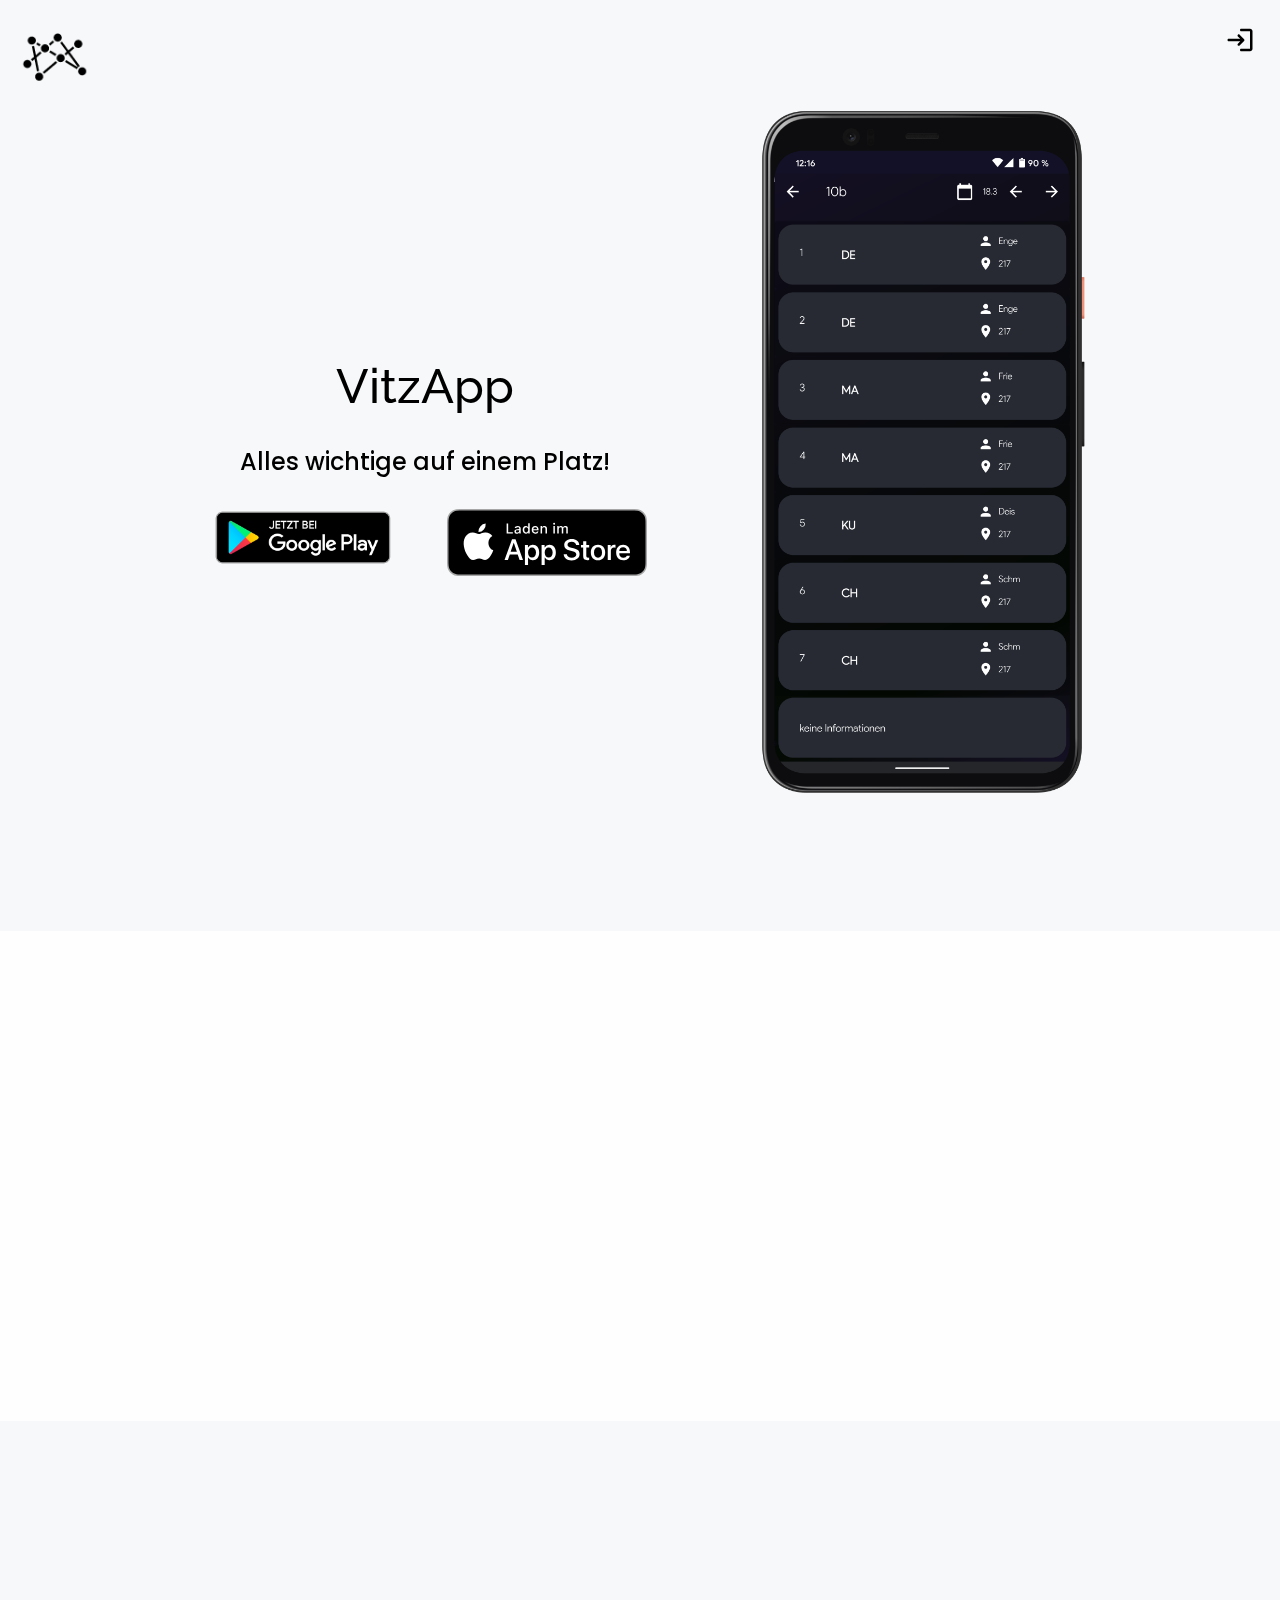
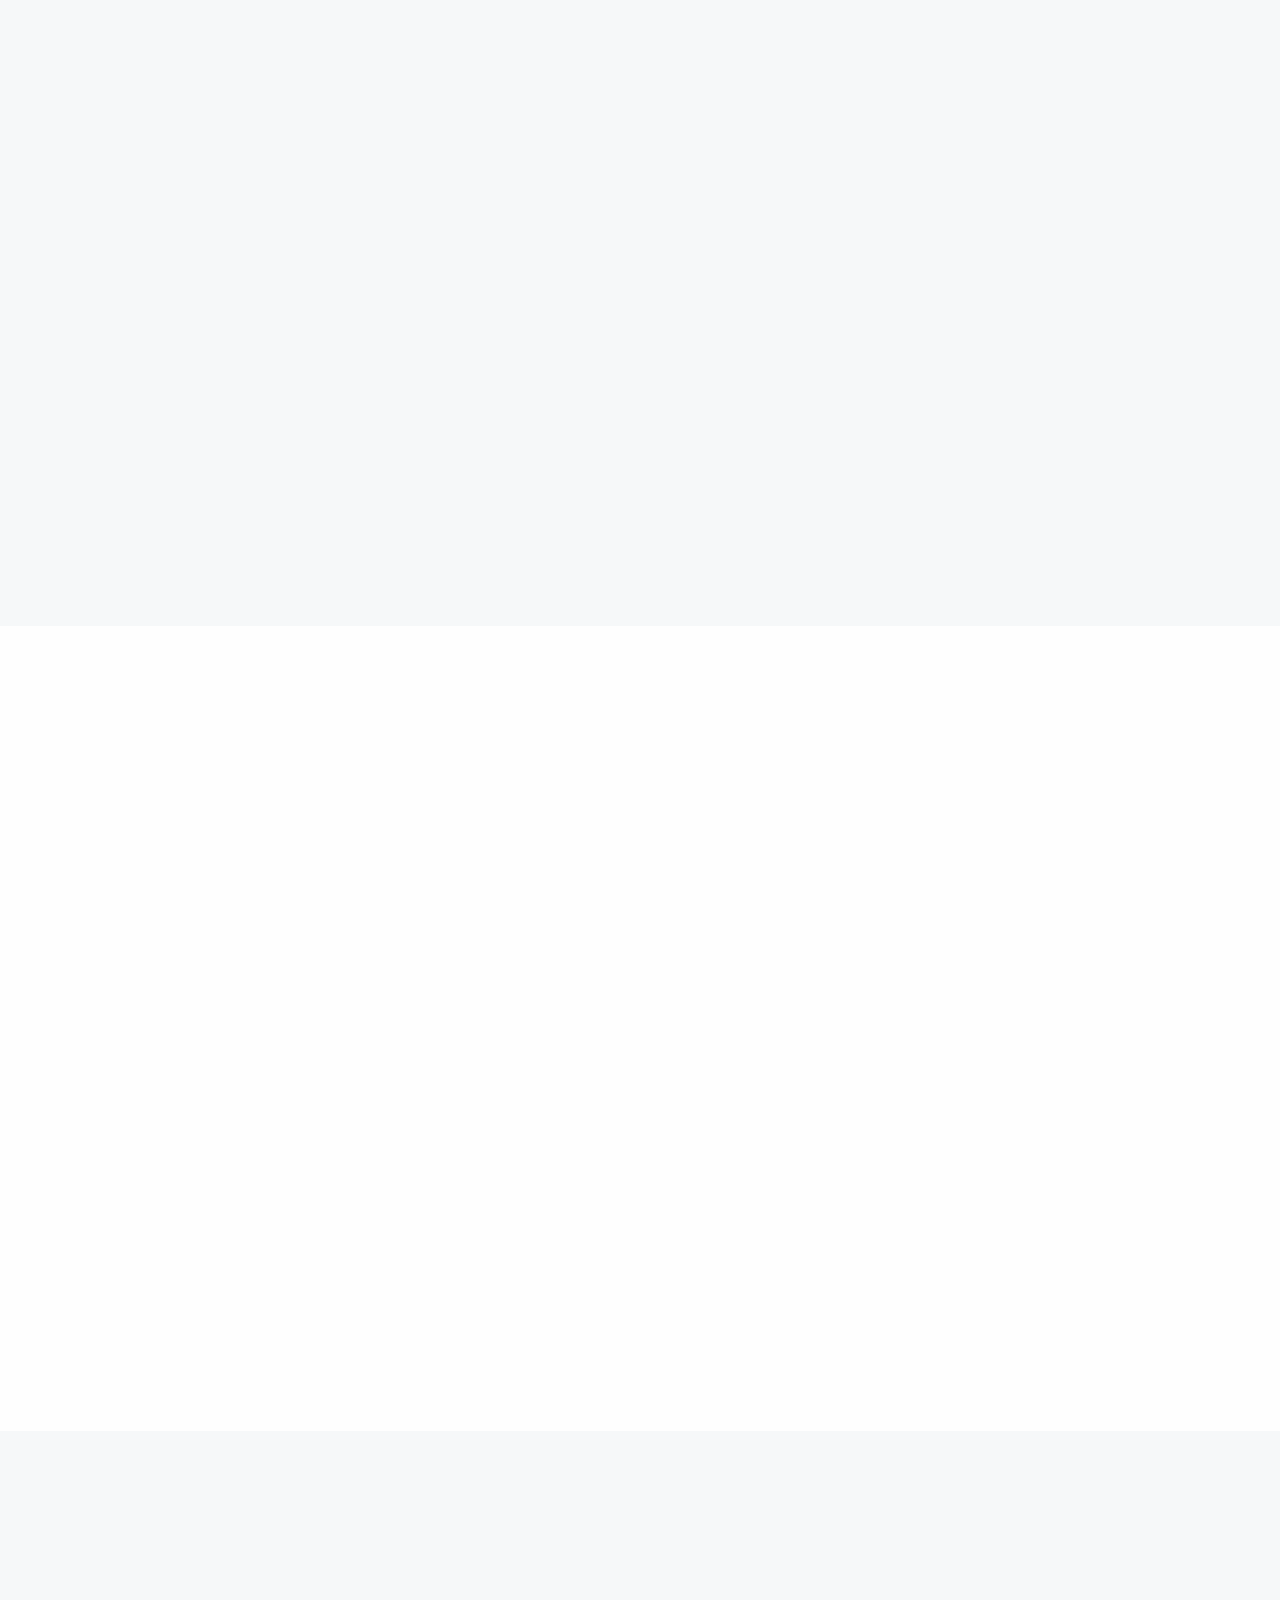
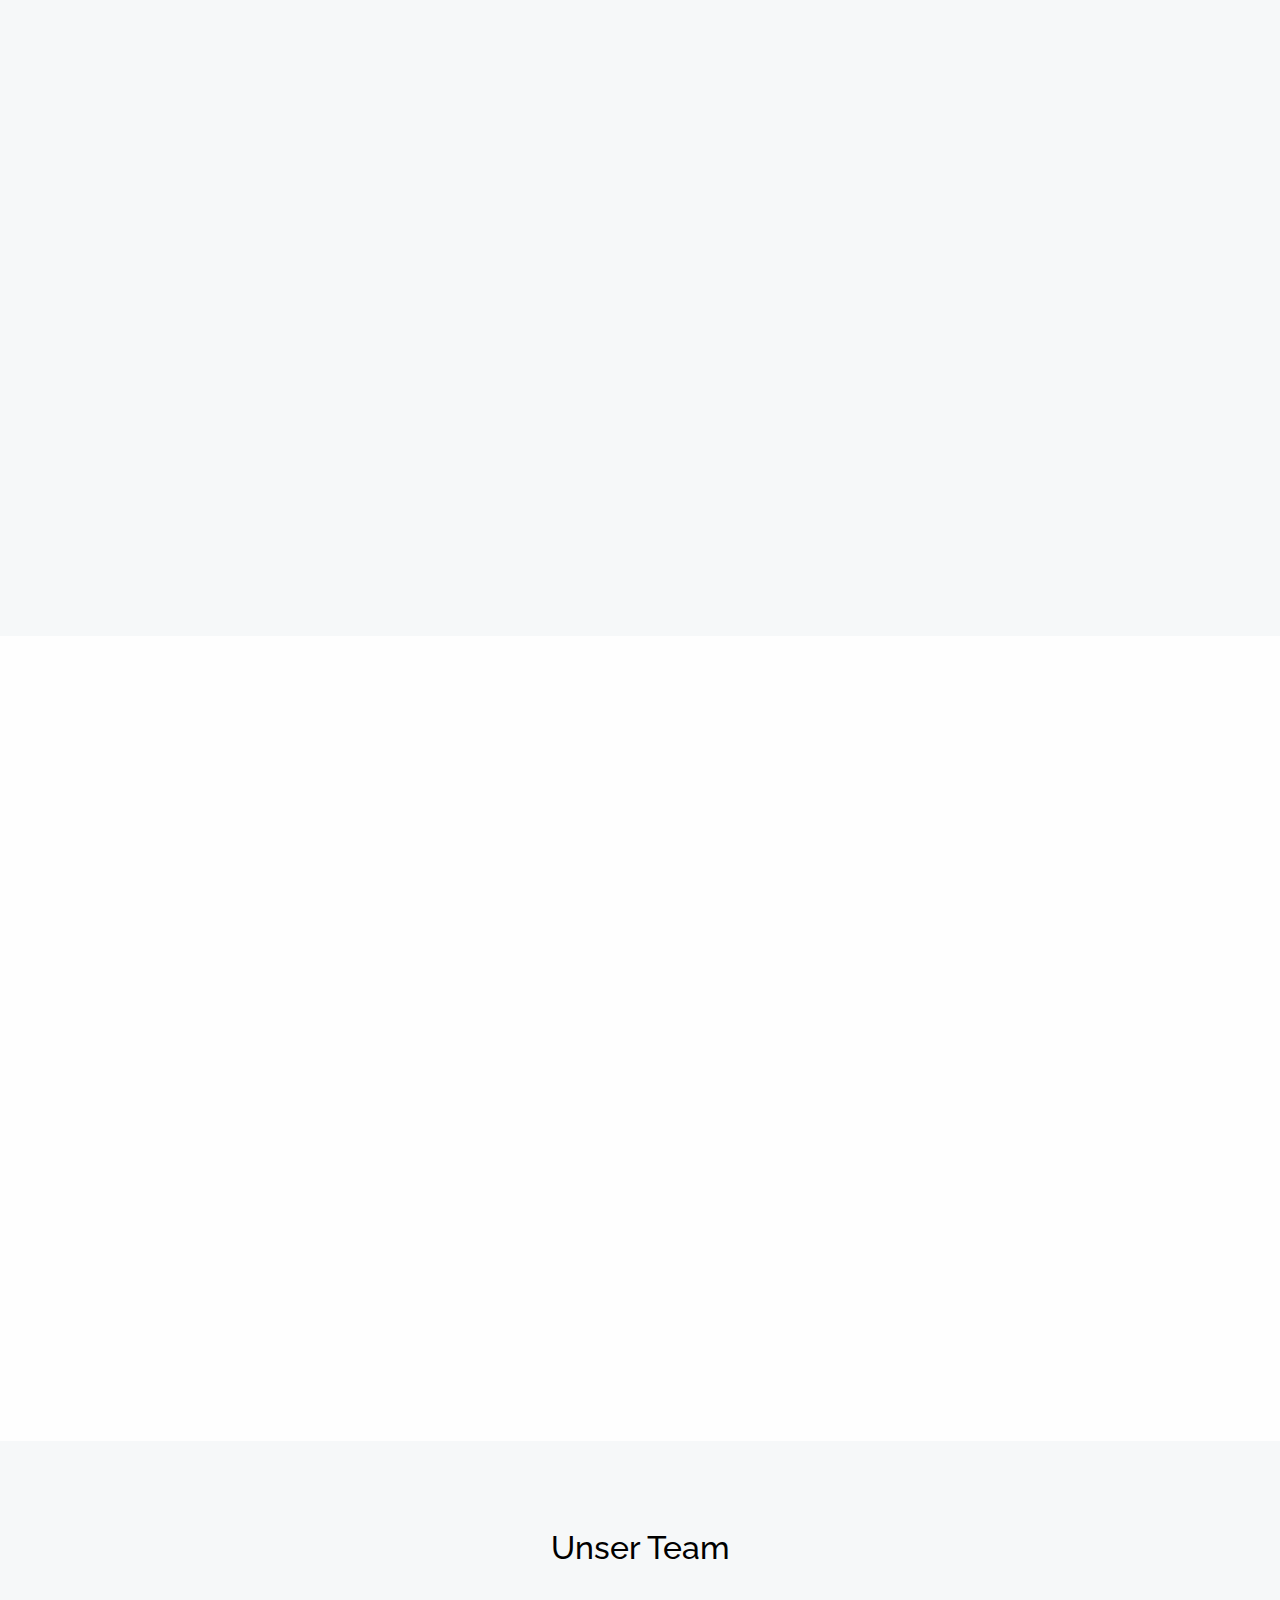
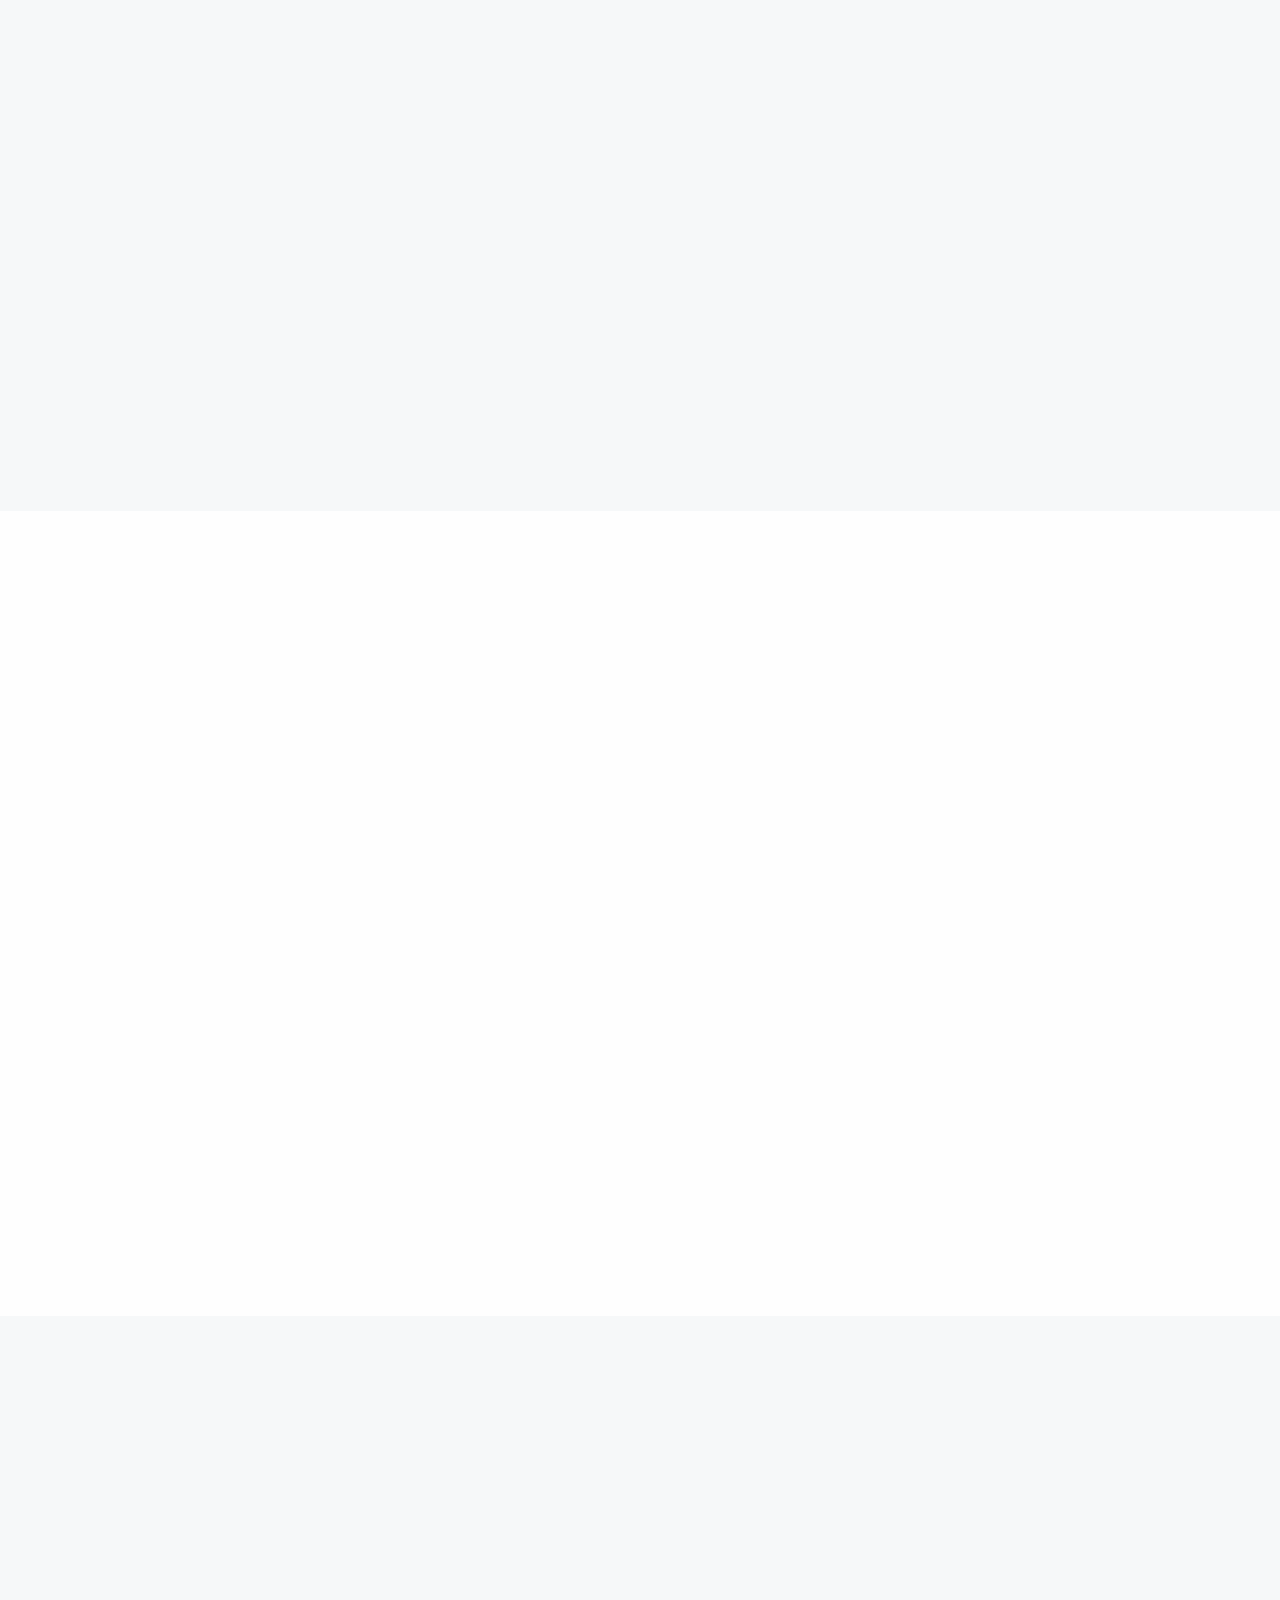
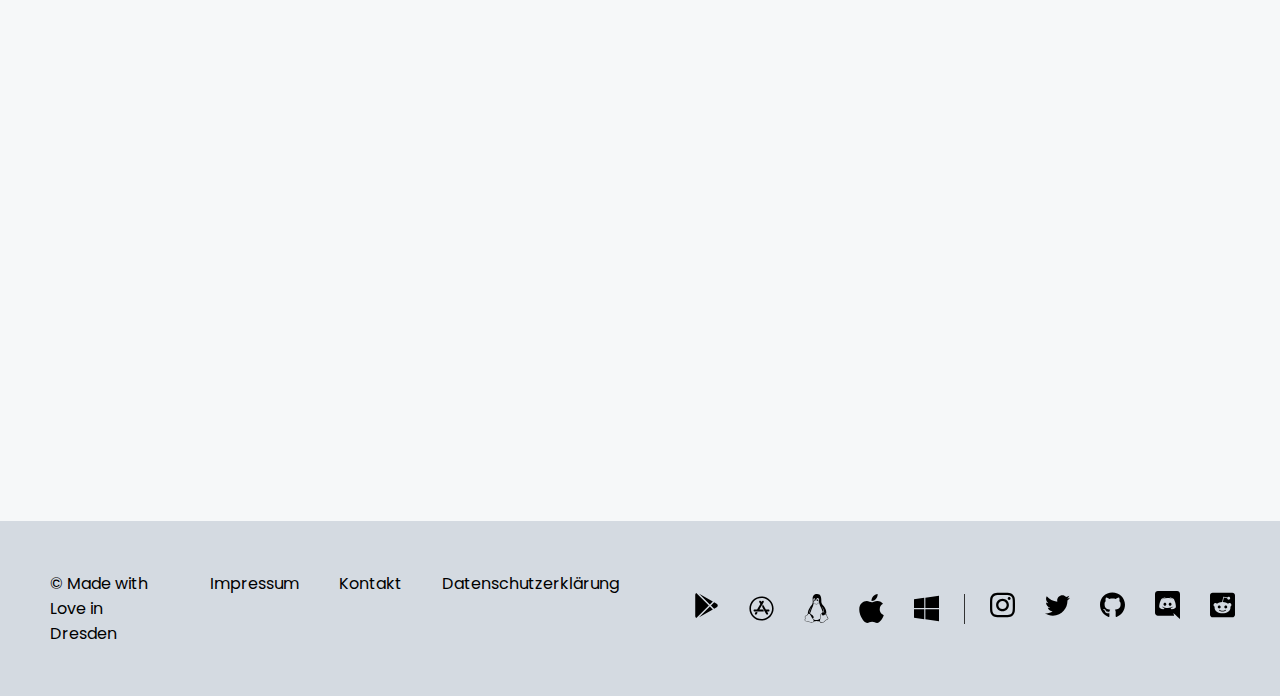
==== index.html @ cd5c98e8 "new image for bruno" ====
<!DOCTYPE html>
<html lang="de">

<head>
    <meta charset="UTF-8">
    <meta http-equiv="X-UA-Compatible" content="IE=edge">
    <meta name="viewport" content="width=device-width, initial-scale=1.0">
    <title>VitzApp</title>
    <link rel="shortcut icon" href="assets/img/logo.png" type="image/x-icon">
    <link rel="stylesheet" href="./style.css">
    <link rel="stylesheet" href="./mobile-style.css">
    <script src="https://unpkg.com/aos@2.3.1/dist/aos.js"></script>
    <link href="https://unpkg.com/aos@2.3.1/dist/aos.css" rel="stylesheet">
</head>

<body>
    <div id="title-page" class="page">
        <div id="top-bar">
            <img src="assets/img/logo.png" alt="logo" class='logo'>
        </div>
        <img src="assets/icons/login.svg" alt="login" id="login">
        <div class="left" data-aos="zoom-in-right">
            <h1>VitzApp</h1>
            <h2>Alles wichtige auf einem Platz!</h2>
            <a href="https://play.google.com/store/apps/details?id=de.vitzapp.flutter">
                <img src="assets/img/google-play-badge.png" alt="google play link" class='google-play-badge'>
                <img src="assets/img/appstore-badge.svg" alt="appstore link" class='google-play-badge'>
            </a>
        </div>
        <div class="right" data-aos="zoom-in-left">
            <img src="assets/screenshots/vplan-phone.png" alt="screenshot">
        </div>
    </div>
    <div class="page small-page">
        <div class="info-item" data-aos="zoom-in-right">
            <img src="assets/icons/desktop.svg" alt="design icon">
            <h1>Verbessertes Design</h1>
            <p>Ein übersichtliches Design mit einem Darkmode</p>
        </div>
        <div class="info-item" data-aos="zoom-in-up">
            <img src="assets/icons/layers.svg" alt="alles in einem icon">
            <h1>Alles in Einem</h1>
            <p>Alle Funktionen, die du für deinen Schultag brauchst auf einem Platz.</p>
        </div>
        <div class="info-item" data-aos="zoom-in-left">
            <img src="assets/icons/check.svg" alt="einfach zu nutzen icon">
            <h1>Einfach zu nutzen</h1>
            <p>Durch das einfache Design ist die App schnell zu verstehen.</p>
        </div>
    </div>
    <div class="page">
        <div class="left" data-aos="zoom-in-right">
            <img src="assets/screenshots/marks-phone.png" alt="mark screenshot">
        </div>
        <div class="right" data-aos="zoom-in-left">
            <h1>Organisiere deine Noten</h1>
            <p class="description">Behalte einen <strong>perfekten</strong> überblick über deine Bewertungen in der
                Schule!</p>
        </div>
    </div>
    <div class="page">
        <div class="left" data-aos="zoom-in-right">
            <h1>Plane deinen Tag</h1>
            <p class="description">Halte deine Aufgaben <strong>strukturert</strong> und <strong>übersichtlich</strong>
                fest!</p>
            <p>more</p>
        </div>
        <div class="right" data-aos="zoom-in-left">
            <img src="assets/screenshots/todolist-phone.png" alt="todolist screenshot">
        </div>
    </div>
    <div class="page">
        <div class="left" data-aos="zoom-in-right">
            <img src="assets/screenshots/vplan-phone.png" alt="vertretungsplan screenshot">
        </div>
        <div class="right" data-aos="zoom-in-left">
            <h1>Stundenplan</h1>
            <p class="description">Erfahre <strong>pünktlich</strong>, auf welchen Unterricht du dich am nächsten Tag
                vorbereiten musst!
            </p>
        </div>
    </div>
    <div class="page">
        <div class="left" data-aos="zoom-in-right">
            <h1>Sei informiert</h1>
            <p class="description">Alle Neuigkeiter ner Schule gefinden sich auf der Startseite und sind
                <strong>jederzeit</strong> und <strong>einfach</strong> abrufbar!
            </p>
        </div>
        <div class="right" data-aos="zoom-in-left">
            <img src="assets/screenshots/news-phone.png" alt="neuigkeiten screenshot">
        </div>
    </div>
    <div class="page team">
        <div class="team-content">
            <h1>Unser Team</h1>
            <div data-aos="zoom-in-right" class='imgs'>
                <div class="member">
                    <img src="assets/img/lanny.jpg" data-aos="fade-down" data-aos-duration="500">
                    <h2>Lanny S. Thomas</h2>
                    <p>Gründer und Manager der VitzApp</p>
                </div>
                <div class="member">
                    <img src="assets/img/oskar.jpg" data-aos="fade-down" data-aos-duration="500">
                    <h2>Oskar Kellermann</h2>
                    <p>Hauptprogrammierer der App und GTA-Leiter</p>
                </div>
                <div class="member">
                    <img src="assets/img/tobbi.jpeg" data-aos="fade-down" data-aos-duration="500">
                    <h2>Tobias Höfer</h2>
                    <p>Entwickler der App</p>
                </div>
                <div class="member">
                    <img src="assets/img/bruno.png" data-aos="fade-down" data-aos-duration="500">
                    <h2>Bruno Lange</h2>
                    <p>Mental health support</p>
                </div>
            </div>
            <div id='join-team' data-aos="zoom-in-up">
                <a href="">
                    werde Teil des Teams!
                </a>
            </div>
        </div>
    </div>
    <div class="page">
        <div class="left" data-aos="zoom-in-right">
            <div class="extra">
                <div class="extra-title">
                    <img src="assets/icons/new.svg" alt="news icon" id="news">
                    <h1>TickIt</h1>
                    <a href="https://play.google.com/store/apps/details?id=de.vitzapp.tickit">
                        <img src="assets/icons/link.svg" alt="link" id="tickit-link">
                    </a>
                </div>
                <p class="description">Um dieine Aufgaben zu organisieren benötigst du die App <strong>TickIt!</strong>.
                    Sie
                    bietet weit aus mehr Funktionen als gewöhnliche Apps. Synchronisiere deine Aufgaben, erstelle ein
                    Backup
                    und teile deine Aufgaben mit deinen Freunden.</p>
                <a href="https://play.google.com/store/apps/details?id=de.vitzapp.tickit">
                    <img src="assets/img/google-play-badge.png" alt="google play link" class='google-play-badge'>
                    <img src="assets/img/appstore-badge.svg" alt="appstore link" class='google-play-badge'>
                </a>
            </div>
        </div>
        <div class="right" data-aos="zoom-in-left">
            <img src="assets/screenshots/tickit-phone.png" alt="tickit screenshot">
        </div>
    </div>
    <div class="page">
        <div class="left right">
            <div data-aos="zoom-in-bottom">
                <img src="assets/img/logo.png" alt="logo" class='logo'>
                <h1>Downloade dir jetzt die VitzApp!</h1>
            </div>
            <div data-aos="zoom-in-top">
                <a href="https://play.google.com/store/apps/details?id=de.vitzapp.flutter">
                    <img src="assets/img/google-play-badge.png" alt="google play link" class='google-play-badge'>
                    <img src="assets/img/appstore-badge.svg" alt="appstore link" class='google-play-badge'>
            </div>
            </a>
        </div>
    </div>
    <div id="footer">
        <div class="top">
            <p>© Made with Love in Dresden</p>
            <p>Impressum</p>
            <p>Kontakt</p>
            <p>Datenschutzerklärung</p>
        </div>
        <div style='margin: 20px;'></div>
        <div class="bottom">
            <div id="link-bar">
                <a href="https://play.google.com/store/apps/details?id=de.vitzapp.flutter"><img
                        src="assets/icons/playstore.svg" alt="playstore"></a>
                <a href=""></a><img src="assets/icons/appstore.svg" alt="appstore"></a>
                <a href=""></a><img src="assets/icons/linux.svg" alt="linux"></a>
                <a href=""></a><img src="assets/icons/apple.svg" alt="macOS"></a>
                <a href=""></a><img src="assets/icons/windows.svg" alt="windows"></a>
                <div class='line'></div>
                <a href="https://www.instagram.com/vitzapp/"><img src="assets/icons/instagram.svg" alt="instagram"></a>
                <a href="https://twitter.com/vitzapp02"><img src="assets/icons/twitter.svg" alt="twitter"></a>
                <a href="https://github.com/vitzapp"><img src="assets/icons/github.svg" alt="github"></a>
                <a href=""><img src="assets/icons/discord.svg" alt="discord"></a>
                <a href="https://www.reddit.com/r/vitzthum/new/"><img src="assets/icons/reddit.svg" alt="reddit"></a>
            </div>
        </div>
    </div>
    <script defer>
        AOS.init();
    </script>
</body>

</html>
---- style.css ----
@import url('https://fonts.googleapis.com/css2?family=Poppins&family=Raleway');
:root {
    --bg-color: #f6f8f9;
    --orange: #0C92E8;
    --card-color: #e9f0f4;
    --accent-color: #007bff;
    --accent-color-dark: #0067d4;
    --light-red: #f8eced;
    --inner-margin: 30px;
}

* {
    margin: 0;
    padding: 0;
}

body {
    color: #000;/*var(--textColor);
    background: linear-gradient(45deg, var(--bgColor1), var(--bgColor2), var(--bgColor2), var(--bgColor2), var(--bgColor1));*/
    font-family: 'Poppins', sans-serif;
    background-color: var(--bg-color);
}

h1 {
    font-family: 'Raleway', sans-serif;
}

h1, h2, h3, h4, h5, h6 {
    font-weight: 500;
}

img {
    width: 350px;
}

.page {
    height: 85vh;
    padding: 20px;
    display: flex;
    justify-content: center;
    align-items: center;
}

.page:nth-child(even) {
    background-color: #fefefe;/*var(--card-color);*/
}

#title-page {
    display: flex;
    justify-content: center;
    align-items: center;
    text-align: center;
    height: 99vh;
}

#title-page h1 {
    font-size: 3rem;
    margin: var(--inner-margin);
}

a {
    text-decoration: none;
    color: #000;
}

#top-bar {
    position: absolute;
    top: 0;
    left: 0;
    align-items: center;
}

.left, .right {
    margin: 0 40px 0 40px;
    text-align: center;
}

.description {
    margin-top: 10px;
    font-size: 18px;
    width: 600px;
}

.team {
    height: 70vh;
}

.team h1 {
    margin-bottom: 30px;
}

.team img {
    width: 150px;
    border-radius: 100%;
    margin: 20px;
    box-shadow: 3px 0px 3px 0px rgba(0, 0, 0, 0.2);
}

.team .team-content {
    text-align: center;
}

.team .team-content .member {
    width: 20%;
    margin: 20px;
}

.team .team-content .imgs{
    display: flex;
    justify-content: center;
    align-items: center;
}

#footer {
    background-color: #D4DAE1;
    padding: 30px;
    display: flex;
    justify-content: center;
    align-items: center;
}

#footer p {
    margin: 20px;
}

#login {
    position: absolute;
    top: 10px;
    right: 10px;
    width: 30px;
    margin: 15px;
}

.extra #news {
    width: 50px;
    margin-right: 30px;
}

.extra-title {
    display: flex;
    align-items: center;
    justify-content: center;
}

#tickit-link {
    width: 20px;
    margin-left: 30px;
}

.logo {
    width: 70px;
    margin: 20px;
}

#join-team {
    padding: 20px;
    margin: 20px auto;
    width: 250px;
    border-radius: 20px;
    background-color: var(--orange);
    cursor: pointer;
    transition: 0.3s;
}

#join-team a {
    color: #fff;
}

#join-team:hover {
    background-color: var(--accent-color-dark);
}

.line {
    margin: 10px;
    height: 30px;
    width: 1px;
    background-color: #333;
}

#link-bar {
    display: flex;
    justify-content: center;
    align-items: center;
}

#link-bar img {
    width: 25px;
    margin: 15px;
}

#footer .top {
    display: flex;
}

.small-page {
    height: 50vh;
    display: flex;
    justify-content: center;
    align-items: center;
    text-align: center;
}


.small-page .info-item img {
    width: 80px;
    margin: 20px;
}

.small-page .info-item {
    width: 27%;
    border: 1px #ccc solid;
    height: 35vh;
    margin: 20px;
    padding: 20px;
    transition: 0.3s;
}

.small-page .info-item:hover {
    border: 1px #aaa solid;
}

.small-page .info-item h1 {
    margin: 10px;
}

.google-play-badge {
    width: 200px;
    margin: 20px;
}
---- mobile-style.css ----
@media (max-width: 800px) {
    .page {
        height: unset;
        background-color: #fff;
        display: block;
    }
    
    #login {
        display: none;
    }
    
    #top-bar {
        width: 100%;
    }

    .logo {
        margin: 10px auto;
        text-align: center;
        display: flex;
        justify-content: center;
        width: 40px !important;
    }

    #title-page {
        display: block;
        justify-content: unset;
        align-items: center;
        text-align: center;
        height: 99vh;
    }

    .google-play-badge {
        margin: 0 auto;
        width: 120px !important;
    }

    .page img {
        width: 250px;
    }

    .small-page {
        height: 100vh;
        display: block;
    }
    .info-item {
        width: 90% !important;
        margin: 0 !important;
        margin-top: 10px !important;
        margin-bottom: 10px !important;
    }

    .description {
        width: 90%;
    }

    #footer {
        display: block;
    }
    #footer .top , #footer .bottom{
        display: block;
    }
    #link-bar {
        display: block;
        justify-content: unset;
    }
    .team .team-content .imgs {
        display: block;
    }
}
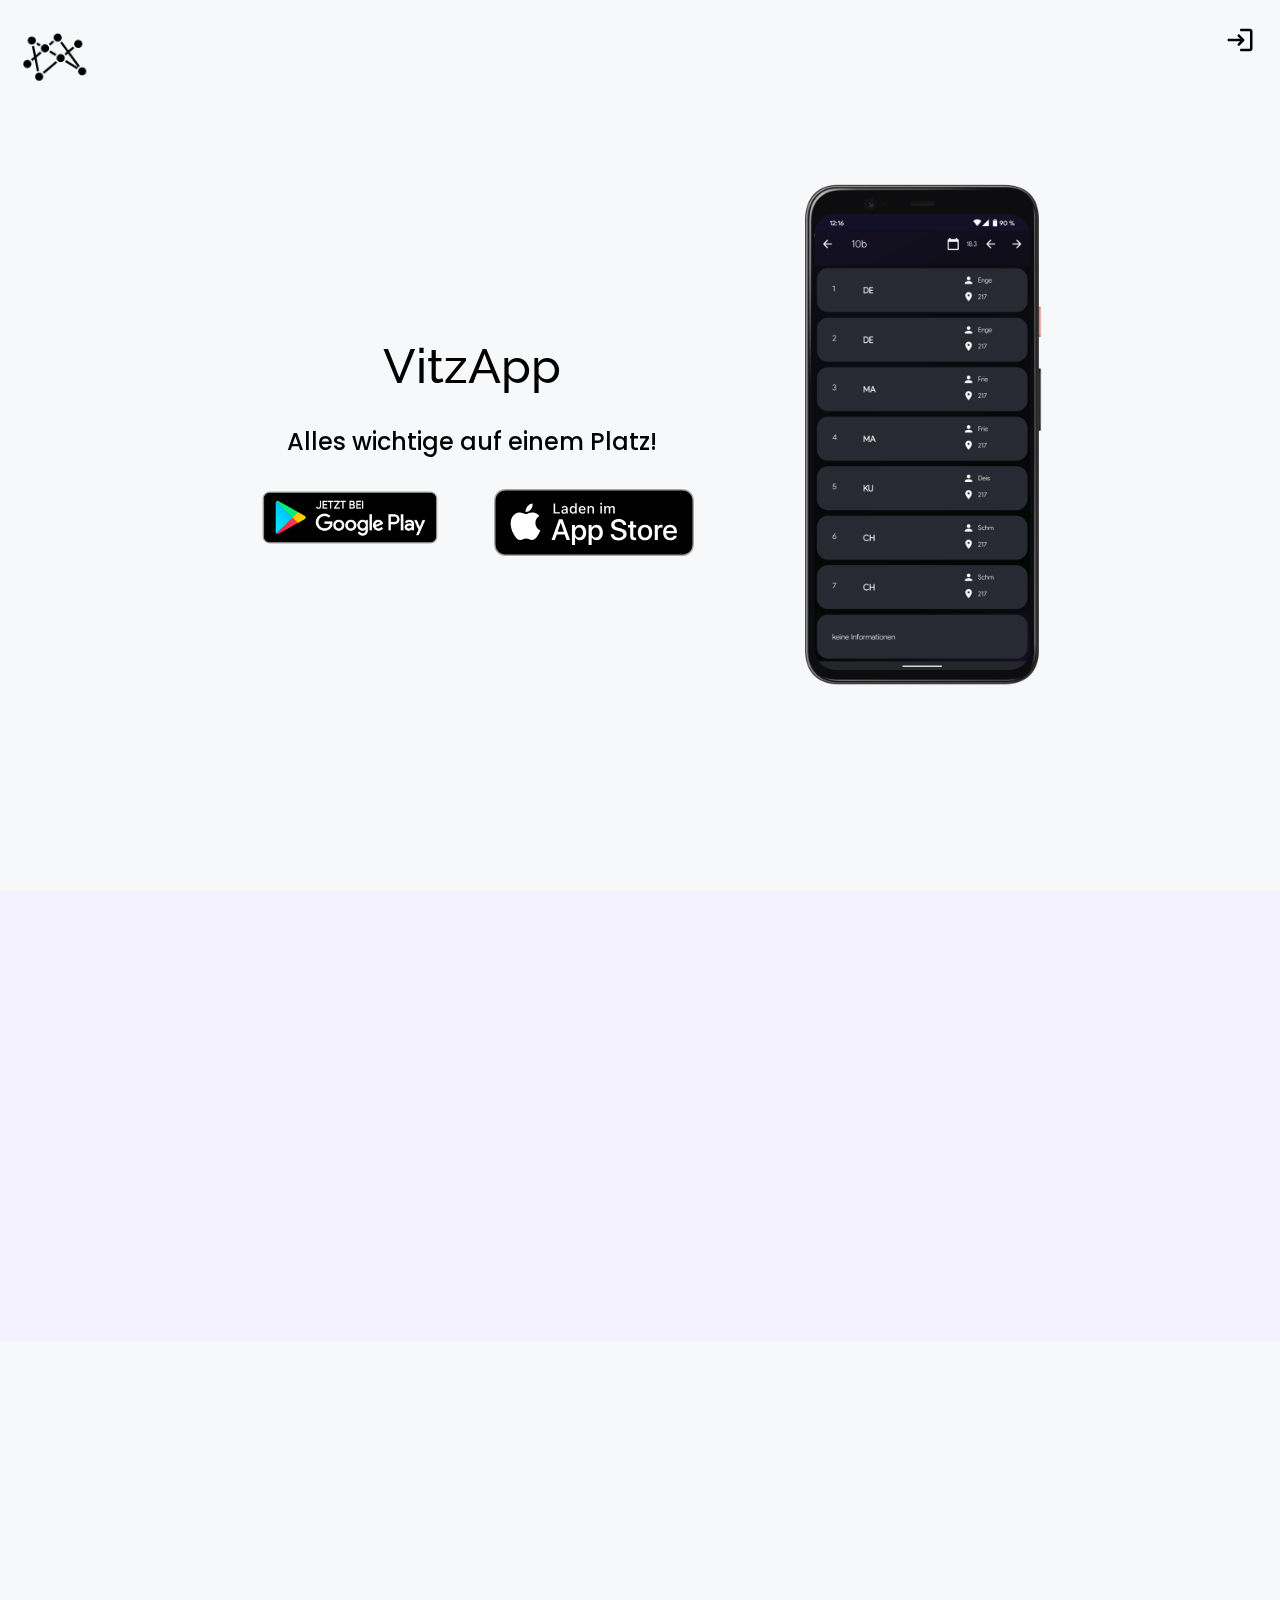
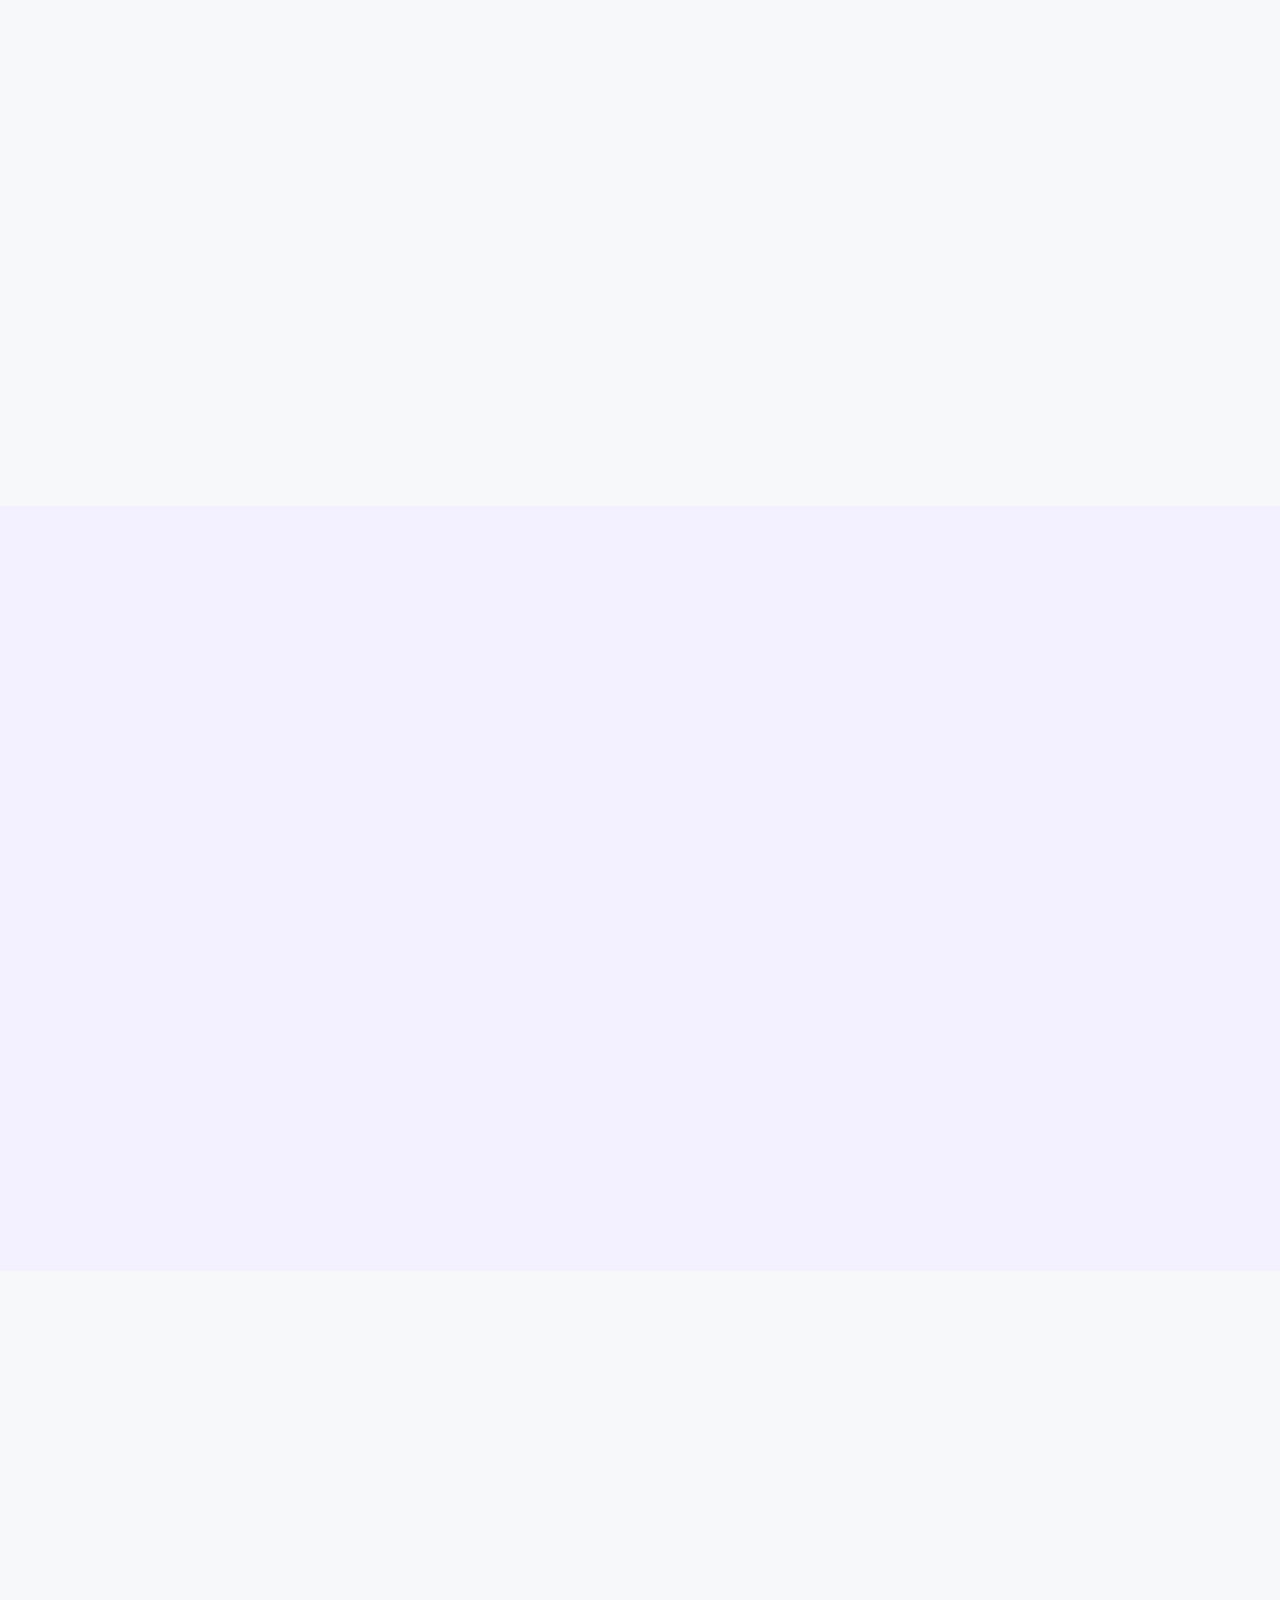
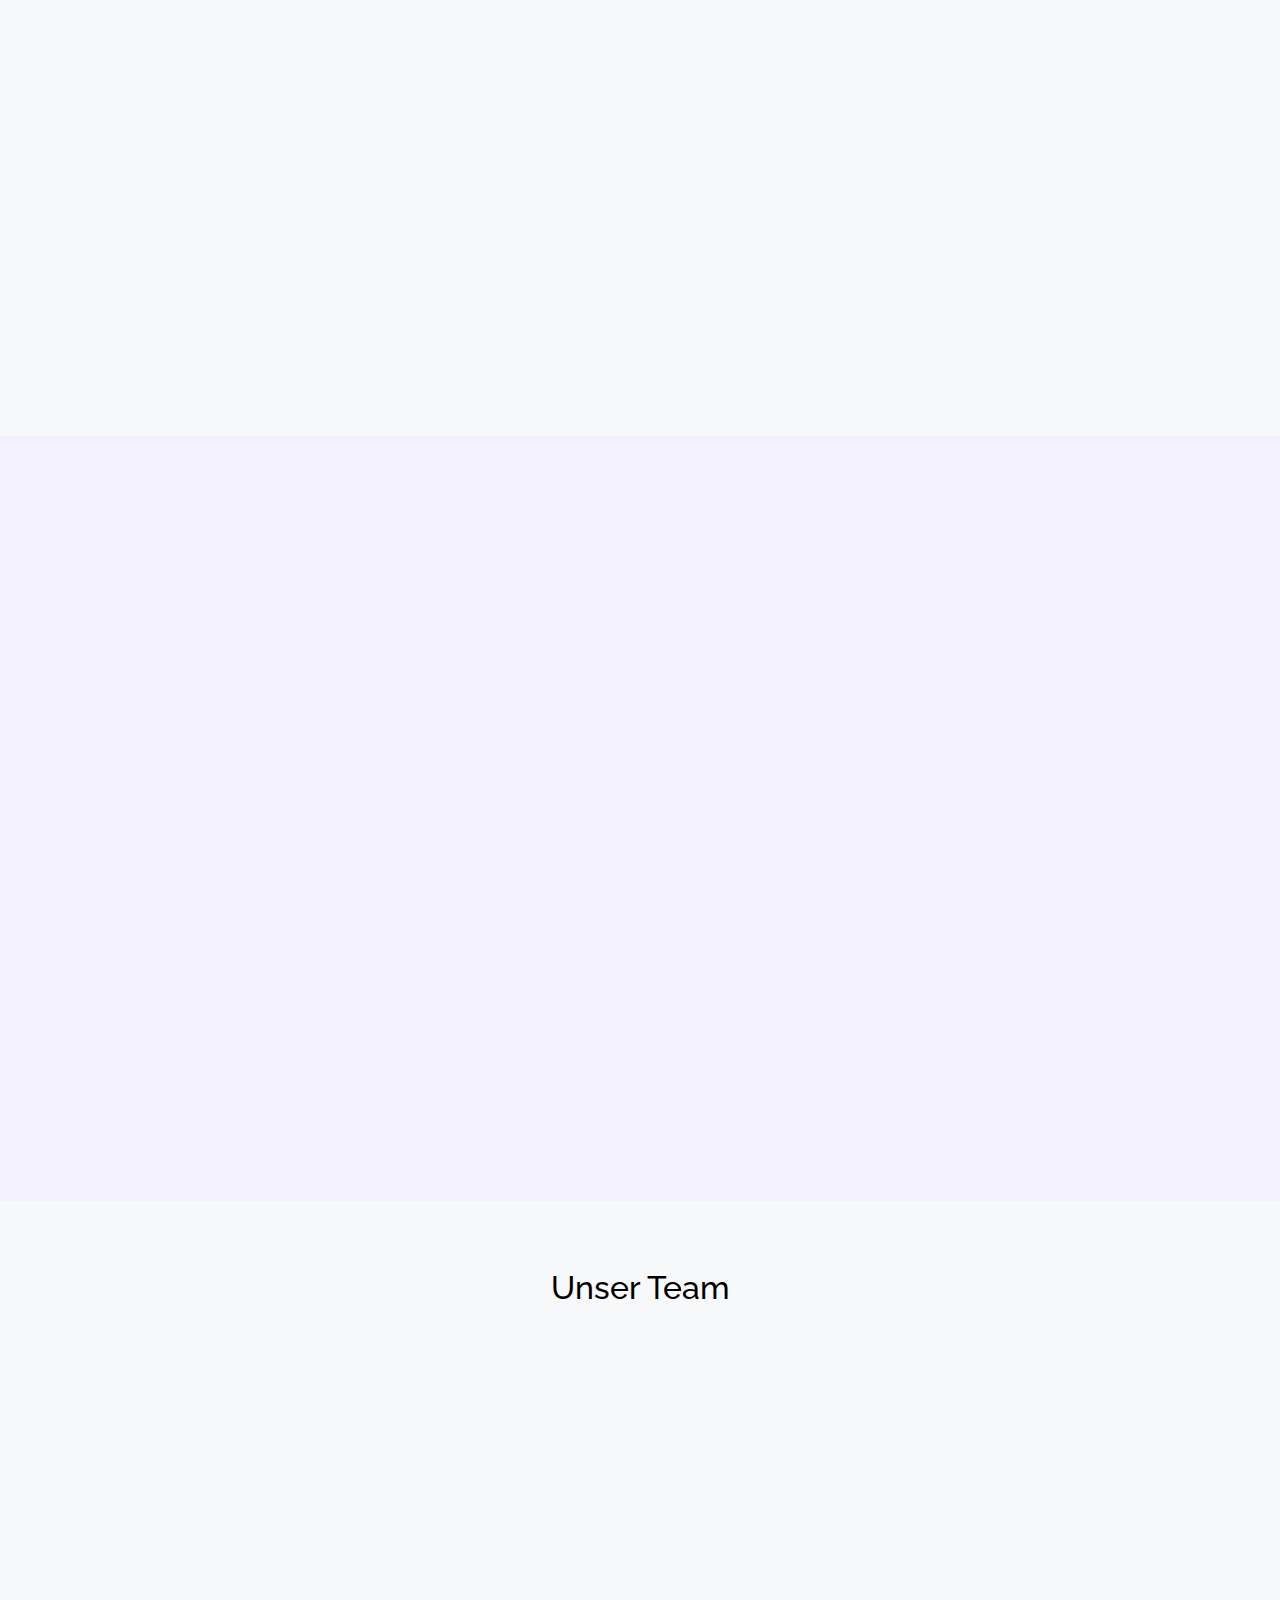
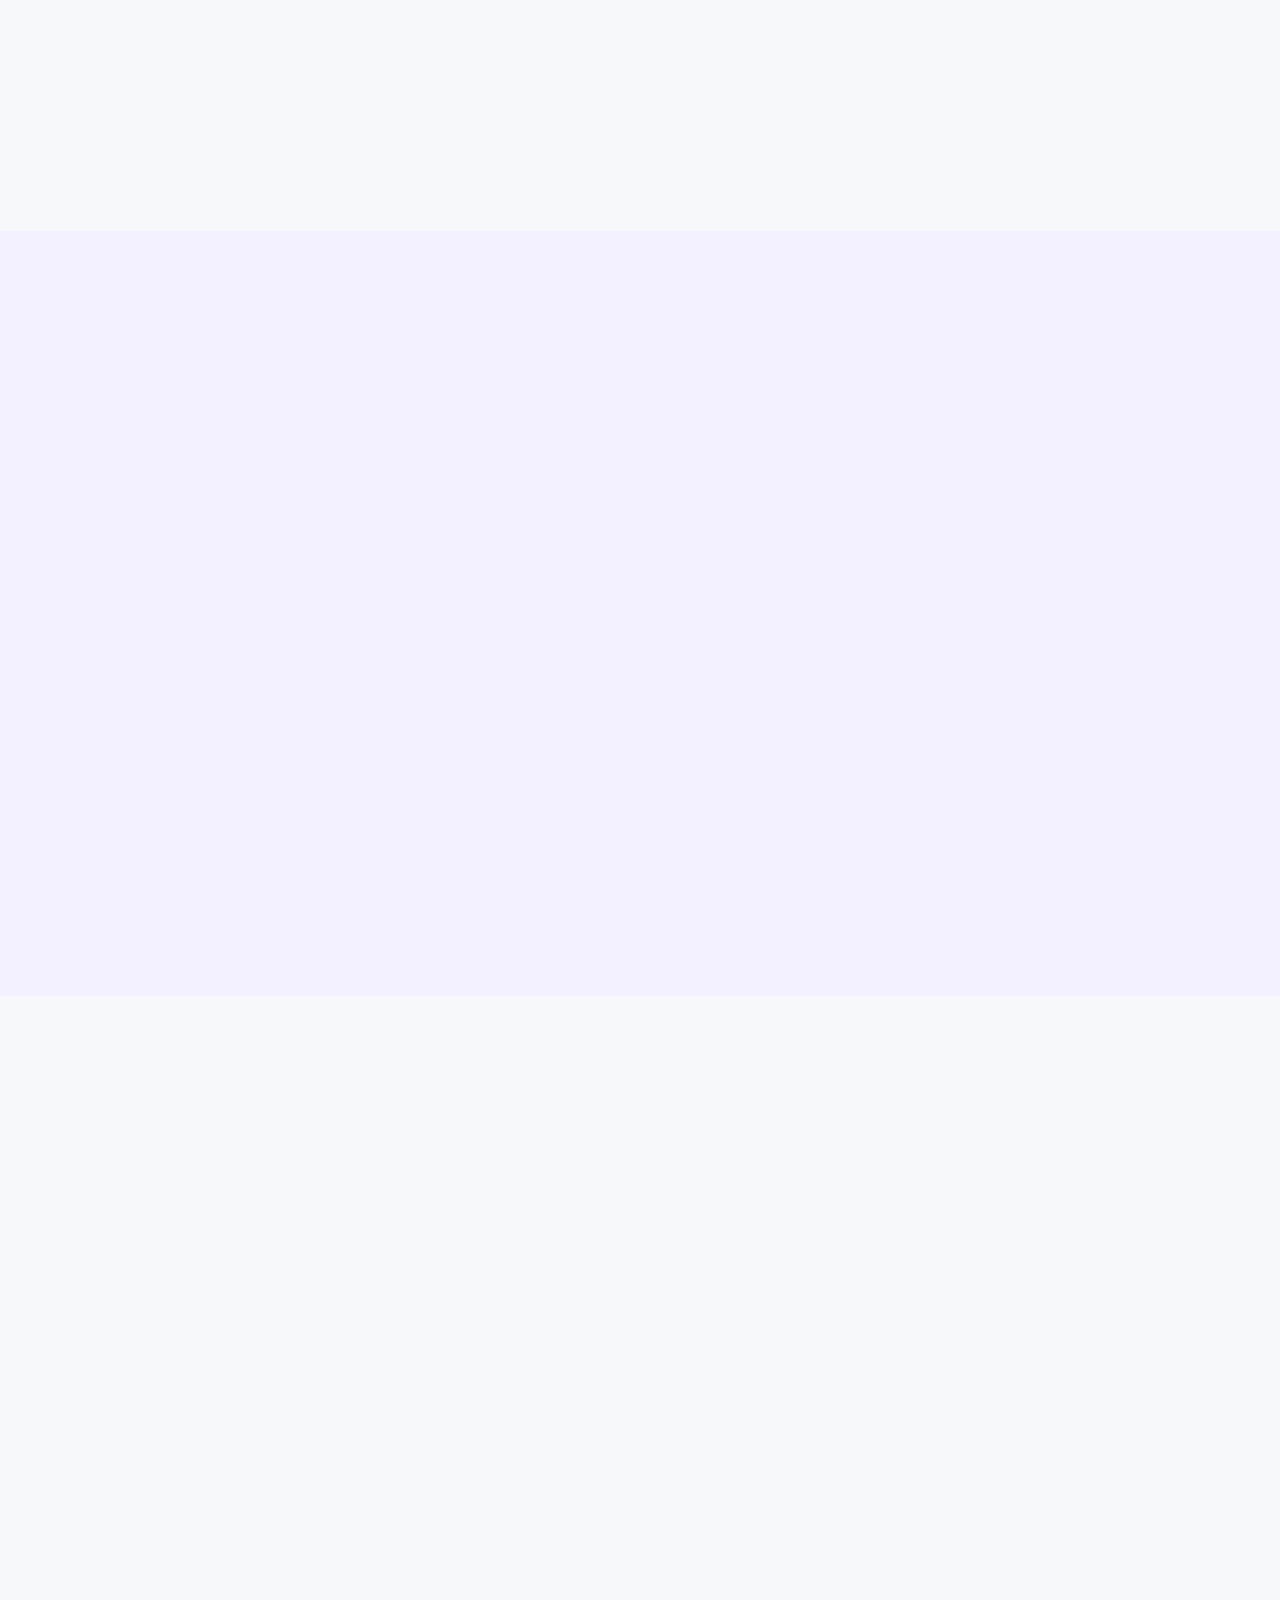
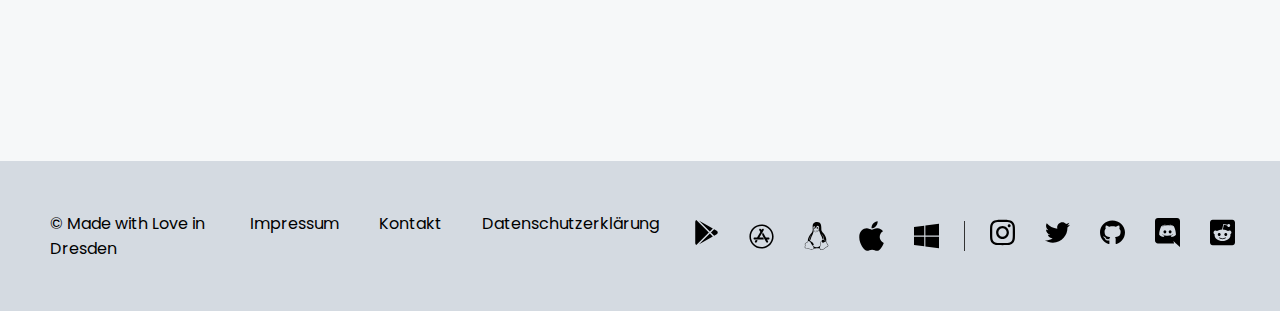
==== commit a2795543: "bettet mobile design" ====
--- a/index.html
+++ b/index.html
@@ -75,7 +75,8 @@
         </div>
         <div class="right" data-aos="zoom-in-left">
             <h1>Stundenplan</h1>
-            <p class="description">Erfahre <strong>pünktlich</strong>, auf welchen Unterricht du dich am nächsten Tag
+            <p class="description">Erfahre <strong>pünktlich</strong>, auf welchen Unterricht du dich am nächsten
+                Tag
                 vorbereiten musst!
             </p>
         </div>
@@ -169,7 +170,7 @@
             <p>Kontakt</p>
             <p>Datenschutzerklärung</p>
         </div>
-        <div style='margin: 20px;'></div>
+        <!-- div style='margin: 20px;'></div -->
         <div class="bottom">
             <div id="link-bar">
                 <a href="https://play.google.com/store/apps/details?id=de.vitzapp.flutter"><img
--- a/style.css
+++ b/style.css
@@ -30,19 +30,19 @@
 }
 
 img {
-    width: 350px;
+    width: 20vw;
 }
 
 .page {
     height: 85vh;
-    padding: 20px;
+    width: 100%;
     display: flex;
     justify-content: center;
     align-items: center;
 }
 
 .page:nth-child(even) {
-    background-color: #fefefe;/*var(--card-color);*/
+    background-color: #F3F0FF;/*var(--card-color);*/
 }
 
 #title-page {
@@ -71,7 +71,7 @@
 }
 
 .left, .right {
-    margin: 0 40px 0 40px;
+    margin: 40px;
     text-align: center;
 }
 
--- a/mobile-style.css
+++ b/mobile-style.css
@@ -1,8 +1,9 @@
 @media (max-width: 800px) {
     .page {
         height: unset;
-        background-color: #fff;
-        display: block;
+        display: unset;
+        padding-top: 10px;
+        padding-top: 10px;
     }
     
     #login {
@@ -14,11 +15,14 @@
     }
 
     .logo {
-        margin: 10px auto;
+        margin: 20px;
         text-align: center;
         display: flex;
         justify-content: center;
-        width: 40px !important;
+        width: 50px !important;
+    }
+    .logo:nth-child(1) {
+        margin: 20px auto;
     }
 
     #title-page {
@@ -26,7 +30,7 @@
         justify-content: unset;
         align-items: center;
         text-align: center;
-        height: 99vh;
+        height: unset;
     }
 
     .google-play-badge {
@@ -35,20 +39,19 @@
     }
 
     .page img {
-        width: 250px;
+        width: 70vw;
     }
 
     .small-page {
-        height: 100vh;
+        min-height: 100vh;
         display: block;
     }
     .info-item {
-        width: 90% !important;
-        margin: 0 !important;
+        width: 80vw !important;
+        margin: 0 auto !important;
         margin-top: 10px !important;
         margin-bottom: 10px !important;
     }
-
     .description {
         width: 90%;
     }
@@ -63,7 +66,17 @@
         display: block;
         justify-content: unset;
     }
+    .team {
+        margin: 0 auto;
+    }
+    .team .team-content .member {
+        width: 100%;
+    }
     .team .team-content .imgs {
         display: block;
+        margin: 0 auto;
+    }
+    .team .team-content h2, .team .team-content p {
+        text-align: center;
     }
 }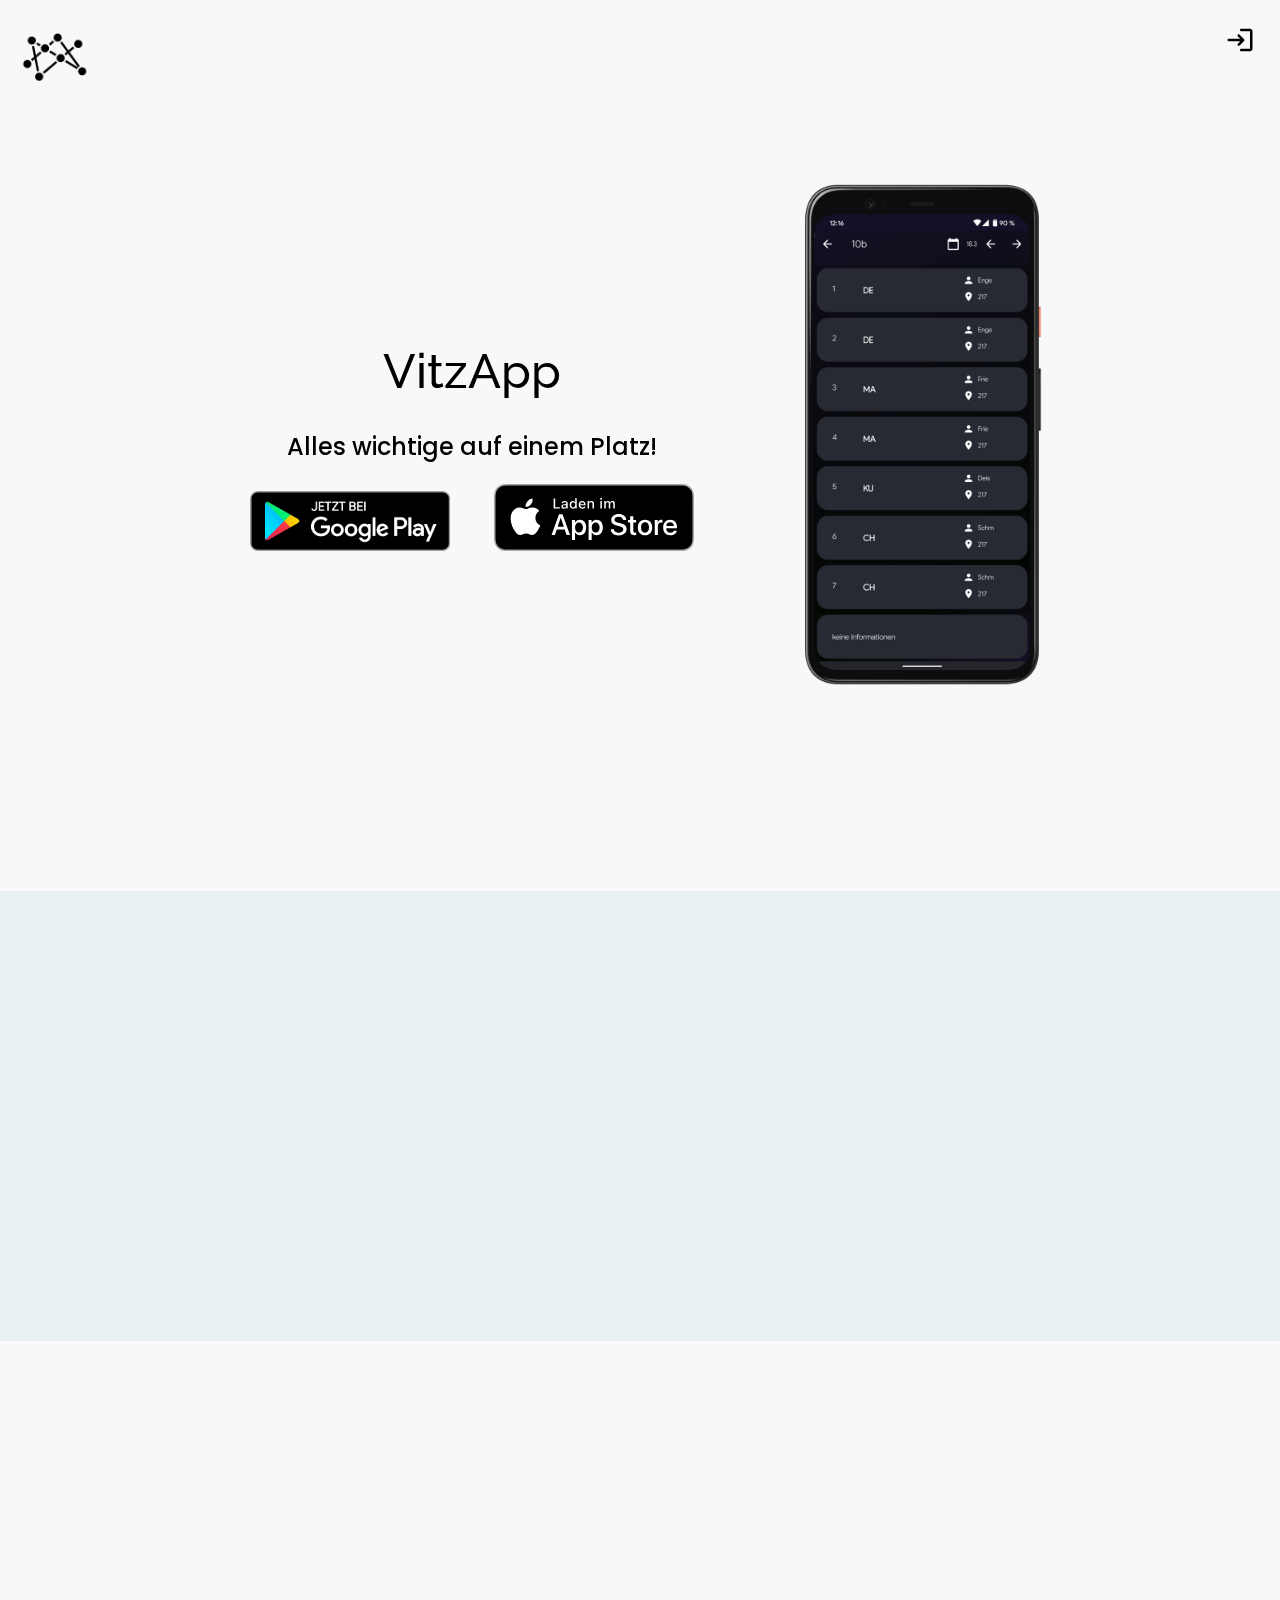
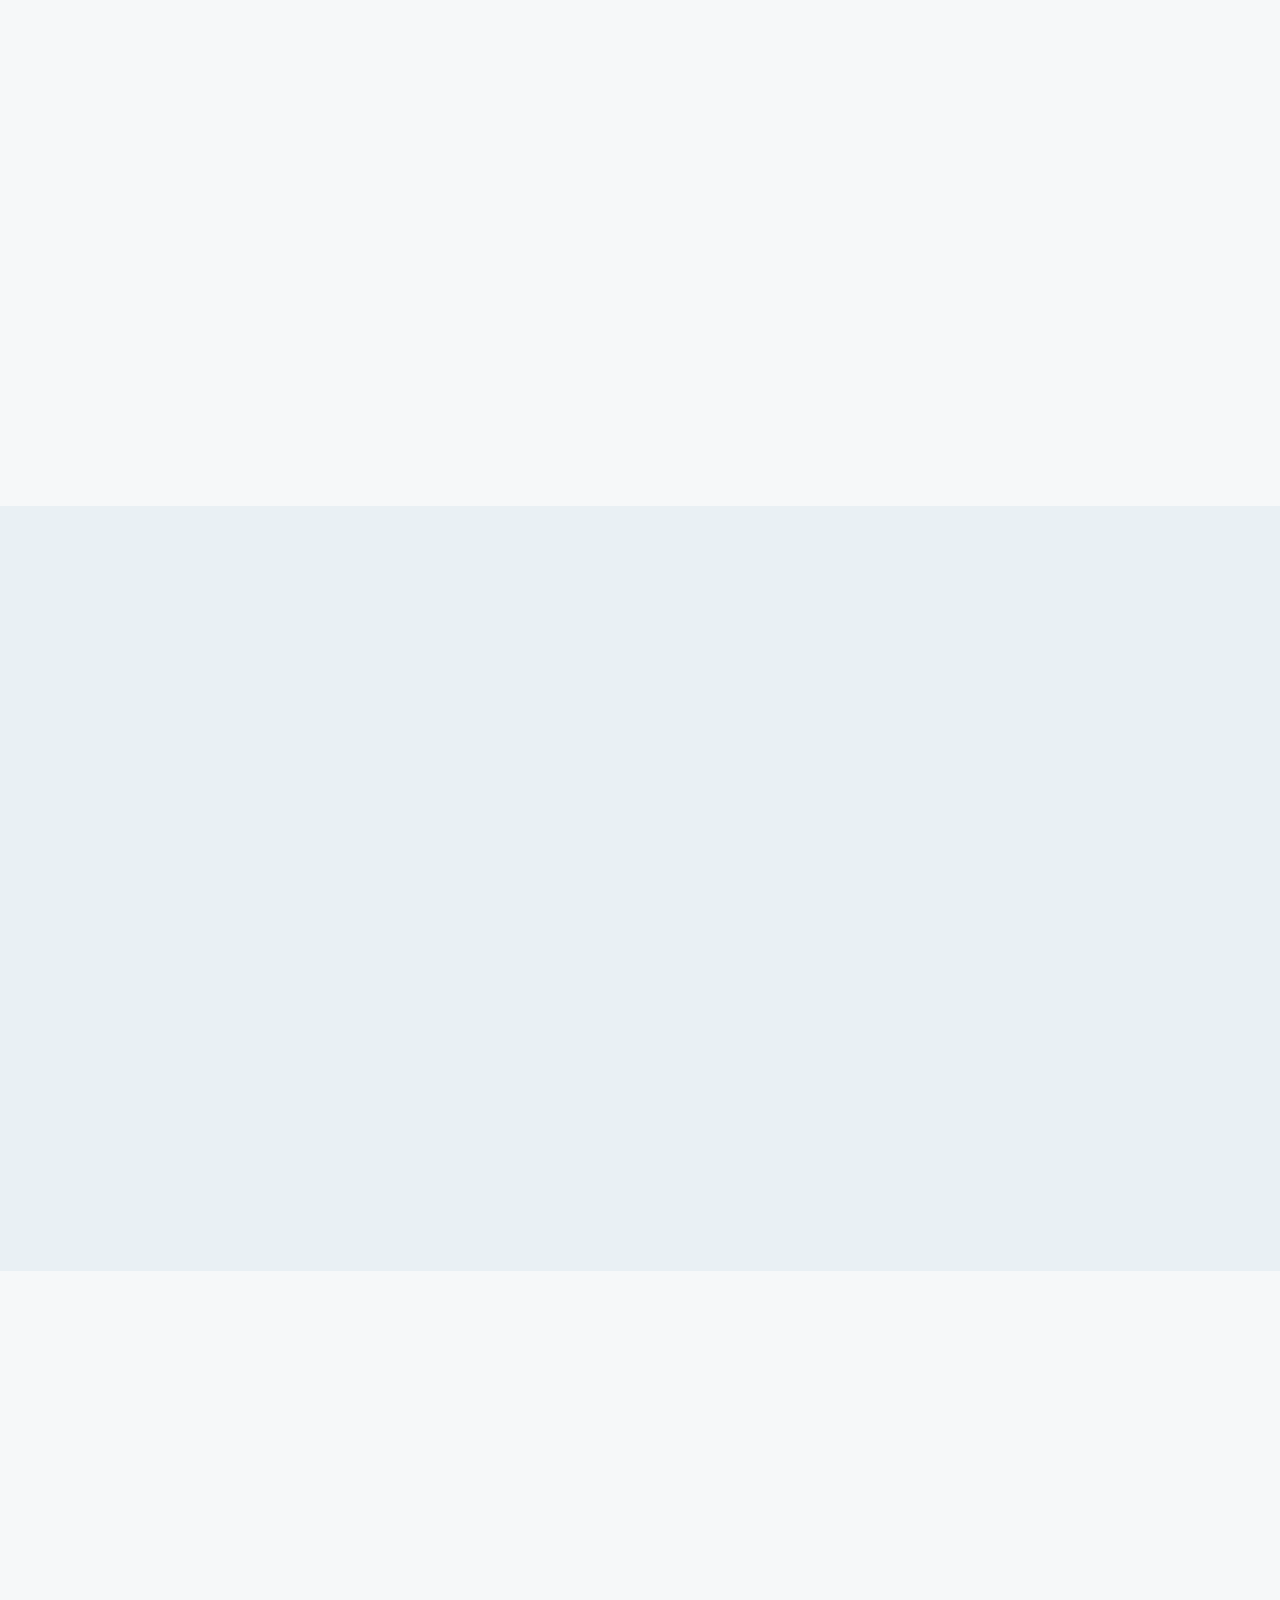
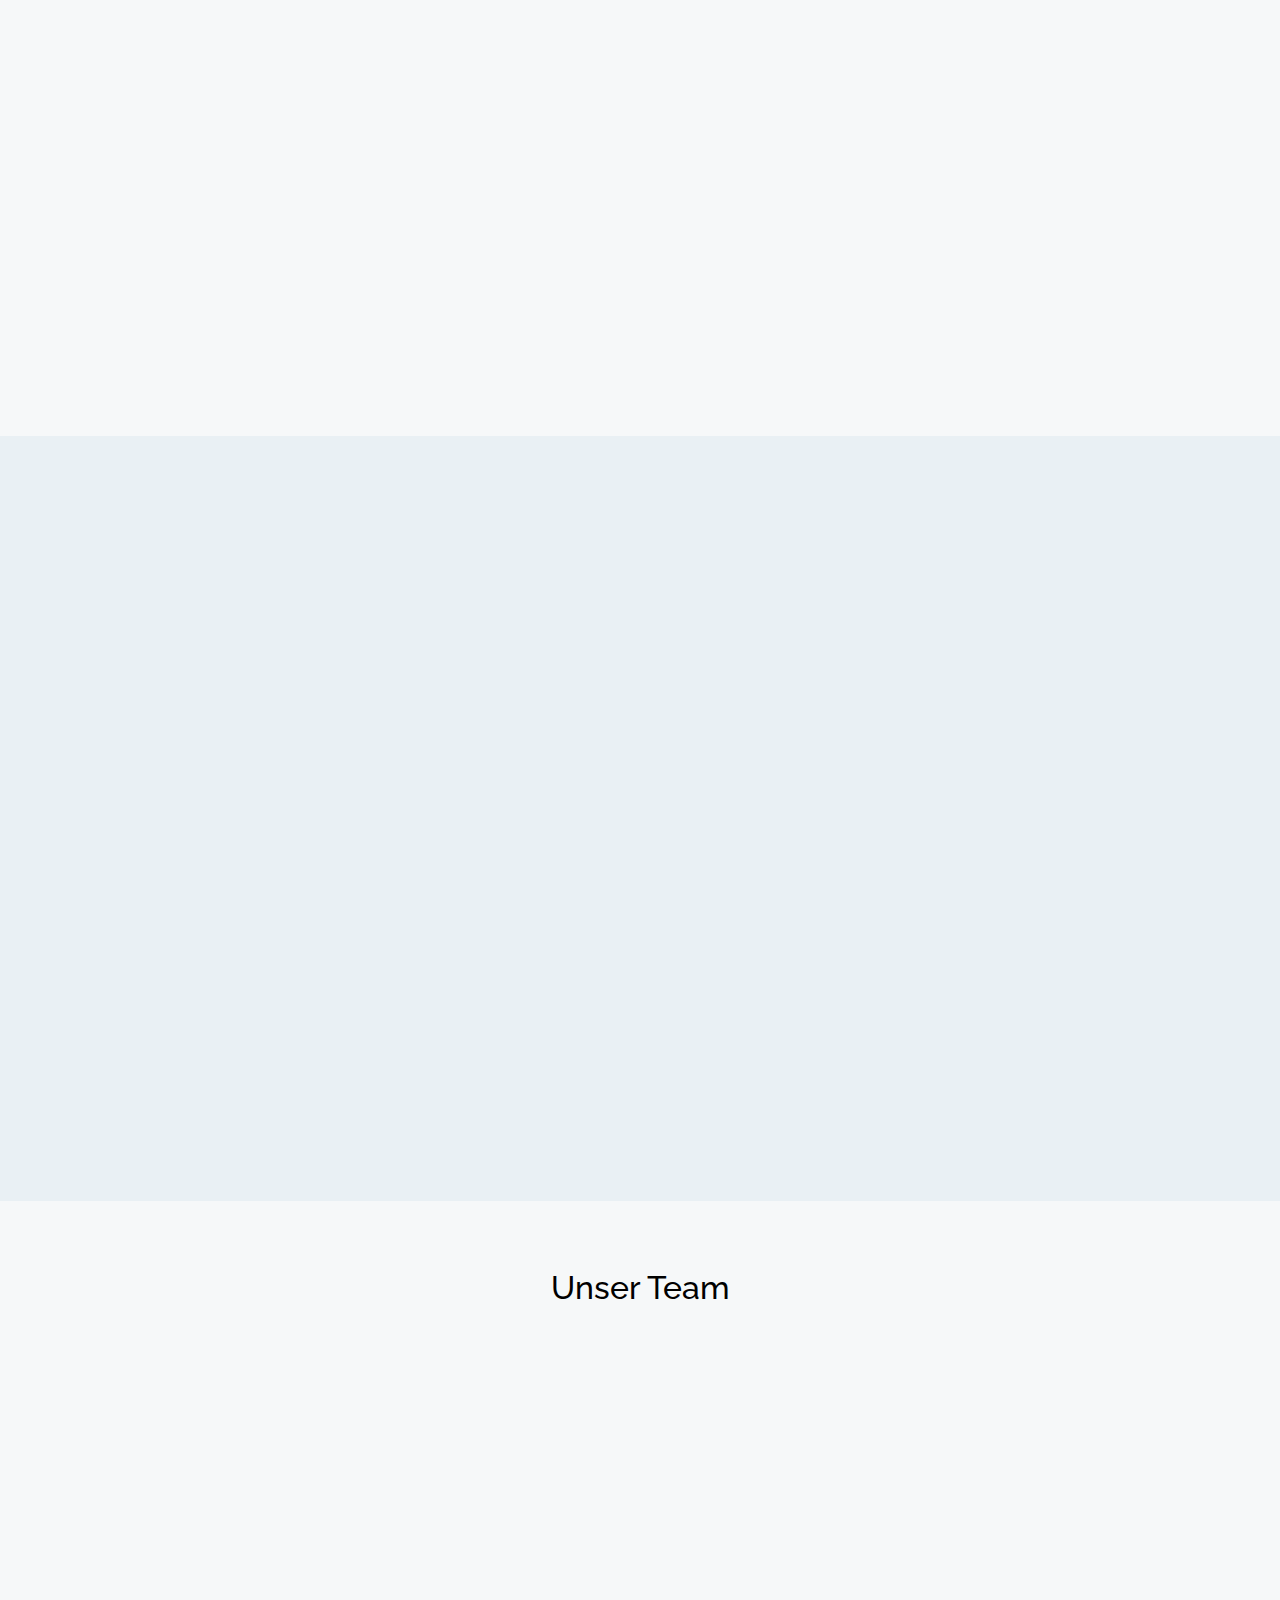
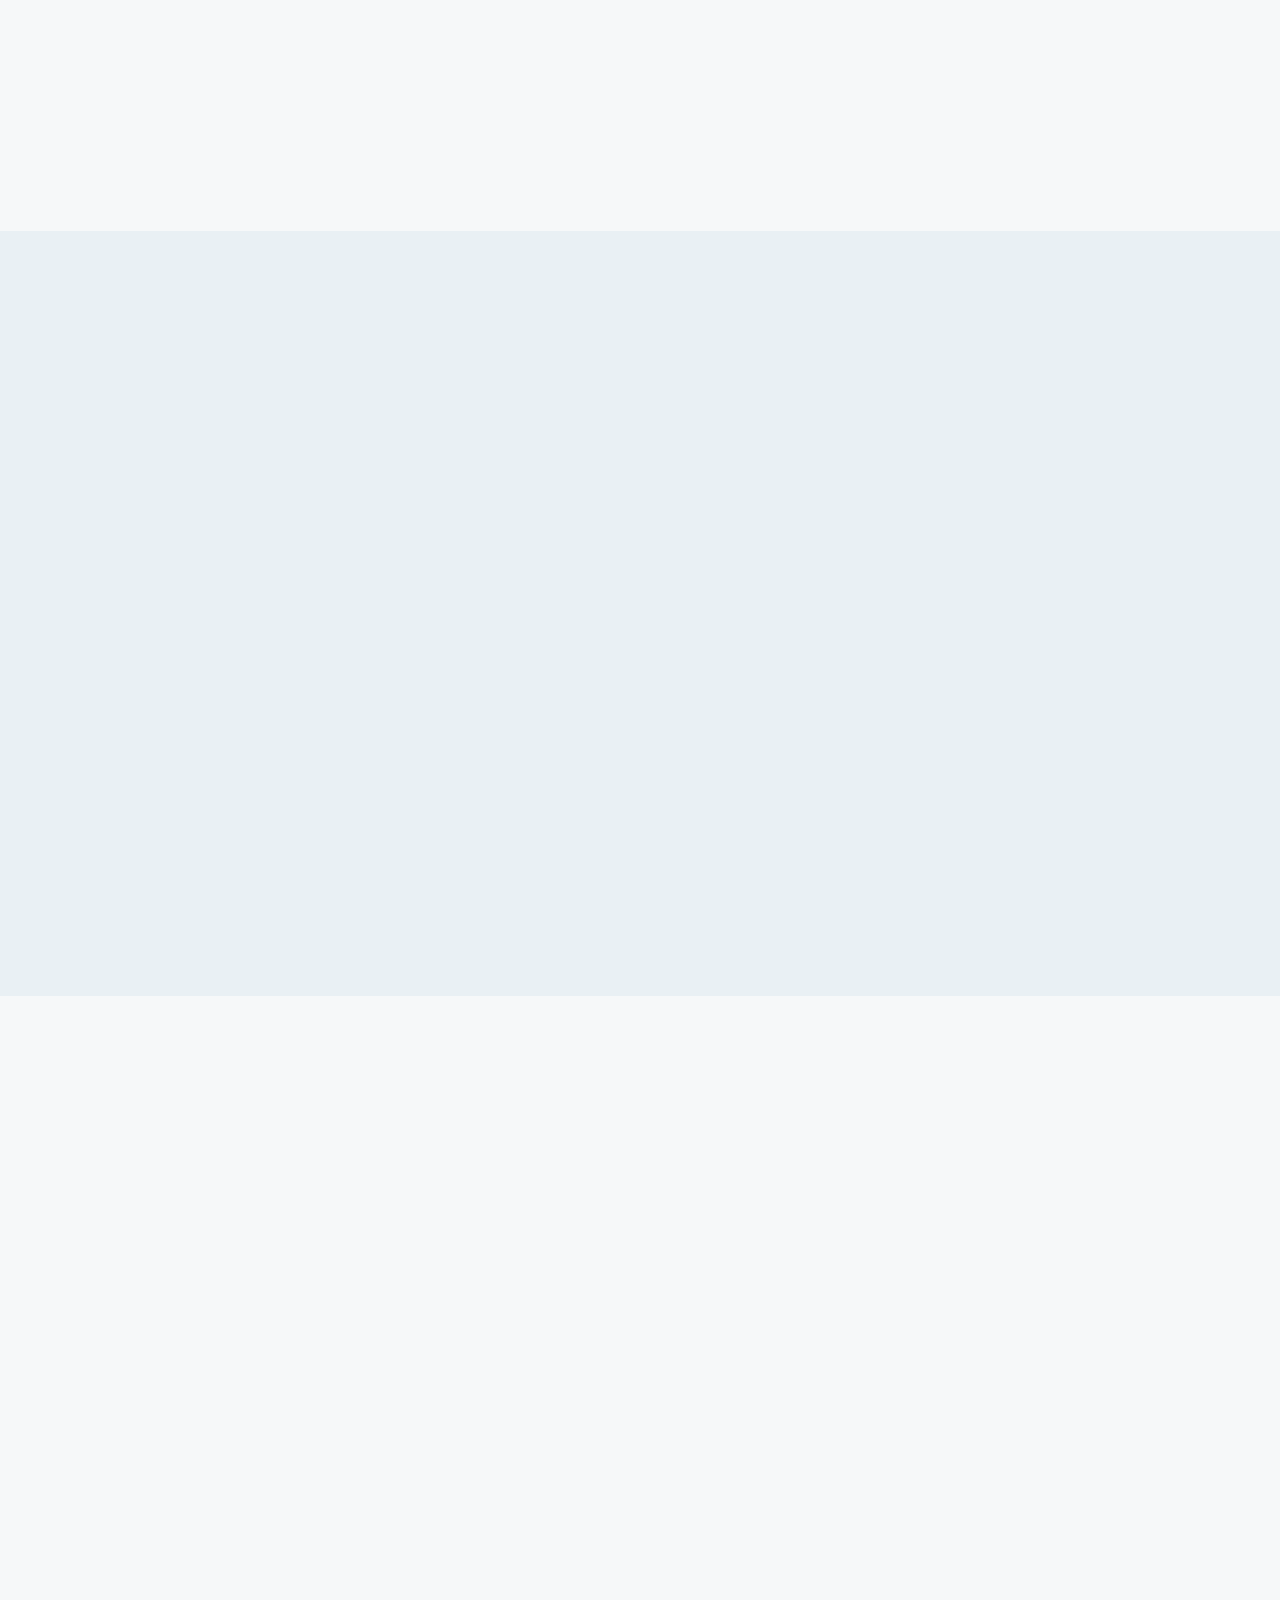
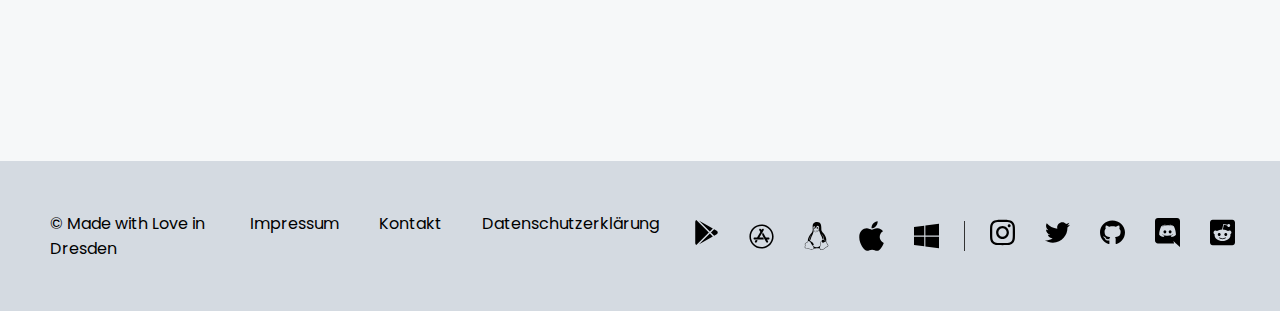
==== commit 2483a08a: "some design changes" ====
--- a/index.html
+++ b/index.html
@@ -11,6 +11,9 @@
     <link rel="stylesheet" href="./mobile-style.css">
     <script src="https://unpkg.com/aos@2.3.1/dist/aos.js"></script>
     <link href="https://unpkg.com/aos@2.3.1/dist/aos.css" rel="stylesheet">
+    <script>
+        //window.location = 'https://www.kellermann.team/vitzapp'
+    </script>
 </head>
 
 <body>
@@ -168,7 +171,9 @@
             <p>© Made with Love in Dresden</p>
             <p>Impressum</p>
             <p>Kontakt</p>
-            <p>Datenschutzerklärung</p>
+            <a href="datenschutz.pdf">
+                <p>Datenschutzerklärung</p>
+            </a>
         </div>
         <!-- div style='margin: 20px;'></div -->
         <div class="bottom">
--- a/style.css
+++ b/style.css
@@ -42,7 +42,7 @@
 }
 
 .page:nth-child(even) {
-    background-color: #F3F0FF;/*var(--card-color);*/
+    background-color: var(--card-color);
 }
 
 #title-page {
--- a/mobile-style.css
+++ b/mobile-style.css
@@ -40,6 +40,7 @@
 
     .page img {
         width: 70vw;
+        margin: 0px;
     }
 
     .small-page {
@@ -71,6 +72,7 @@
     }
     .team .team-content .member {
         width: 100%;
+        margin: 0;
     }
     .team .team-content .imgs {
         display: block;
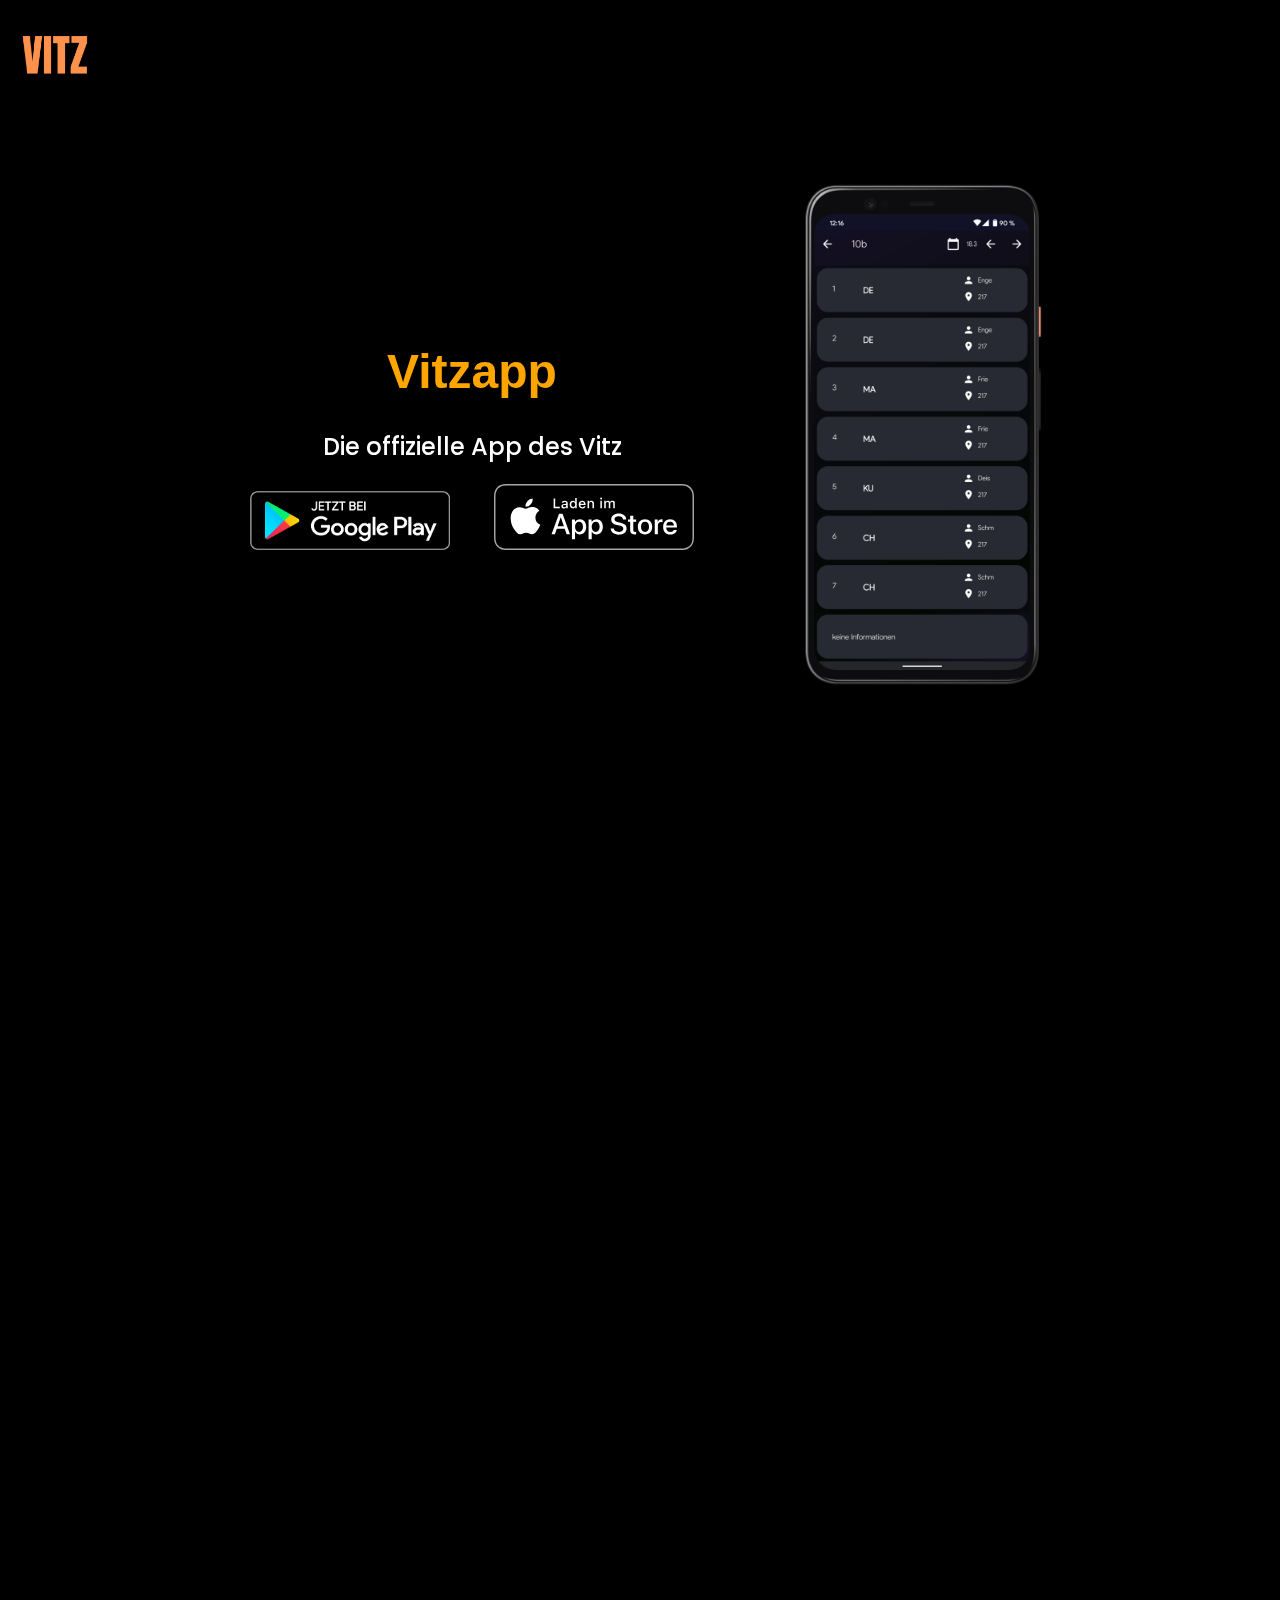
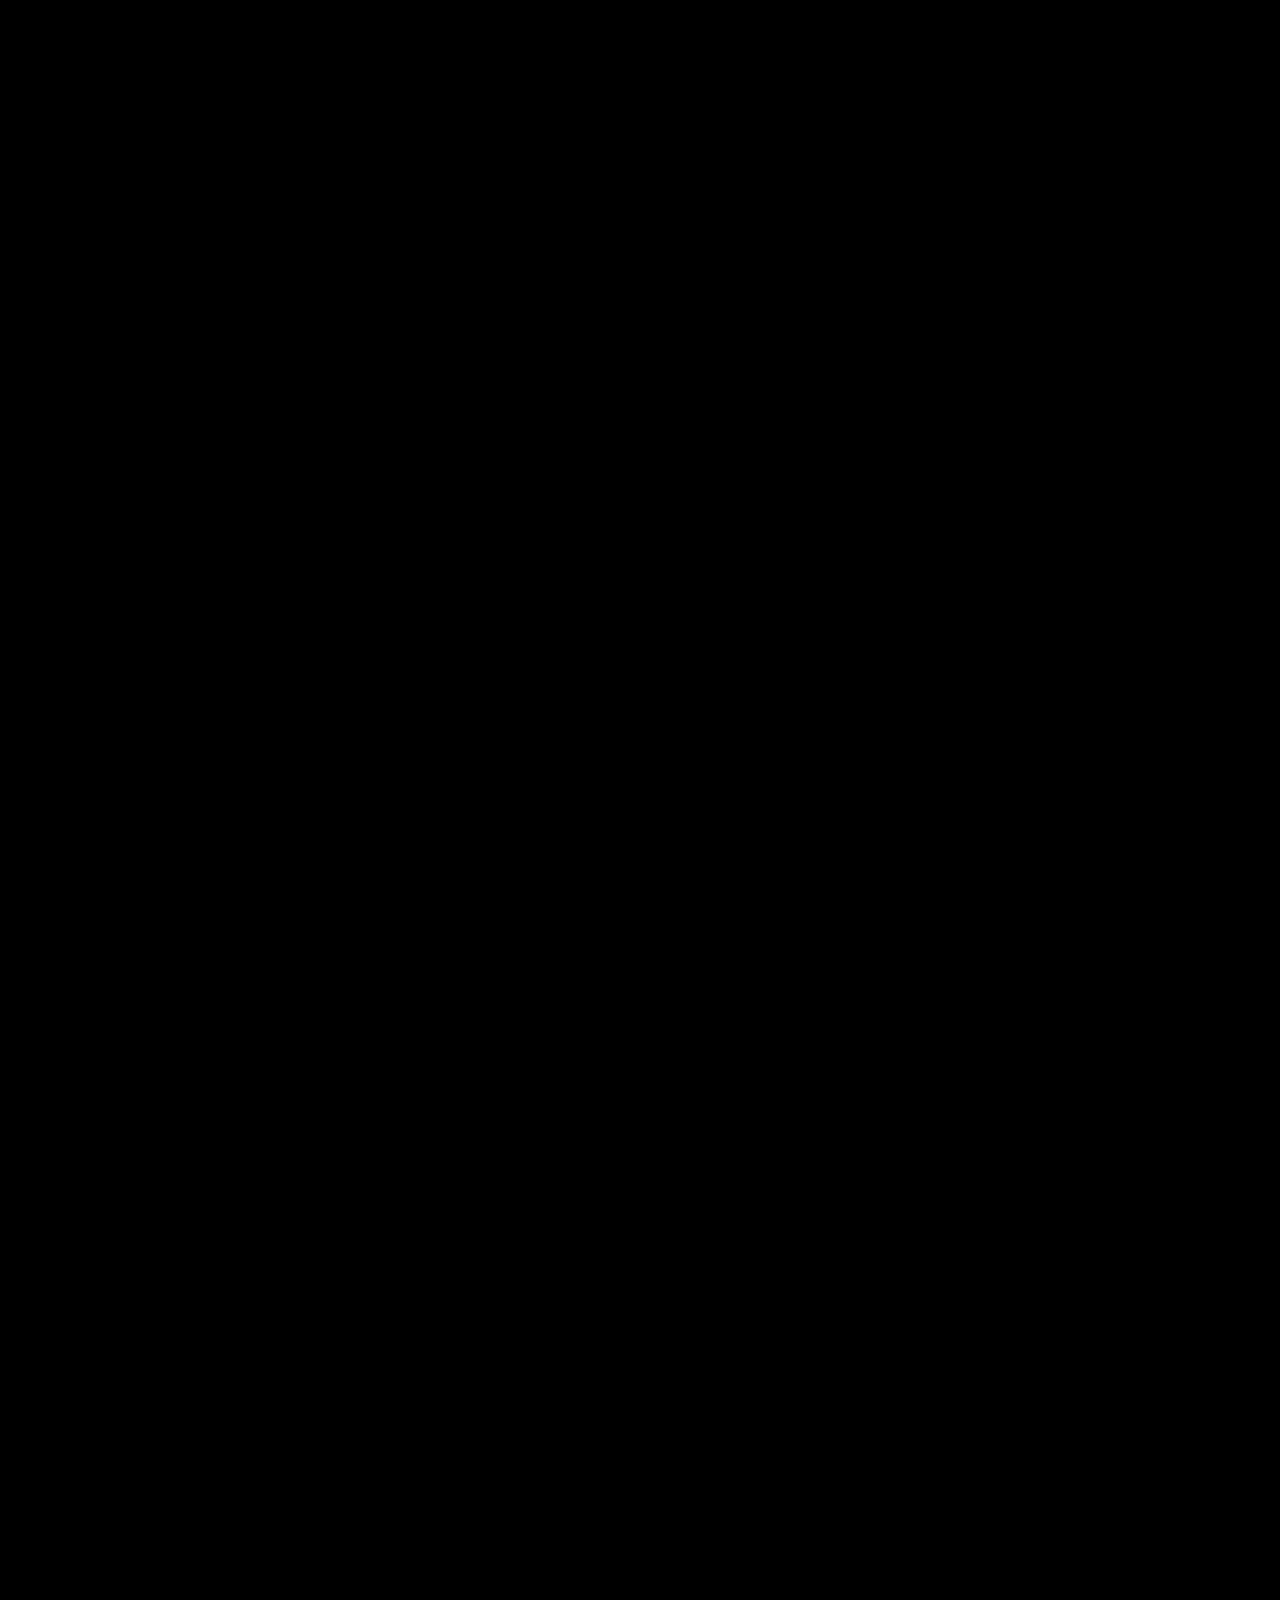
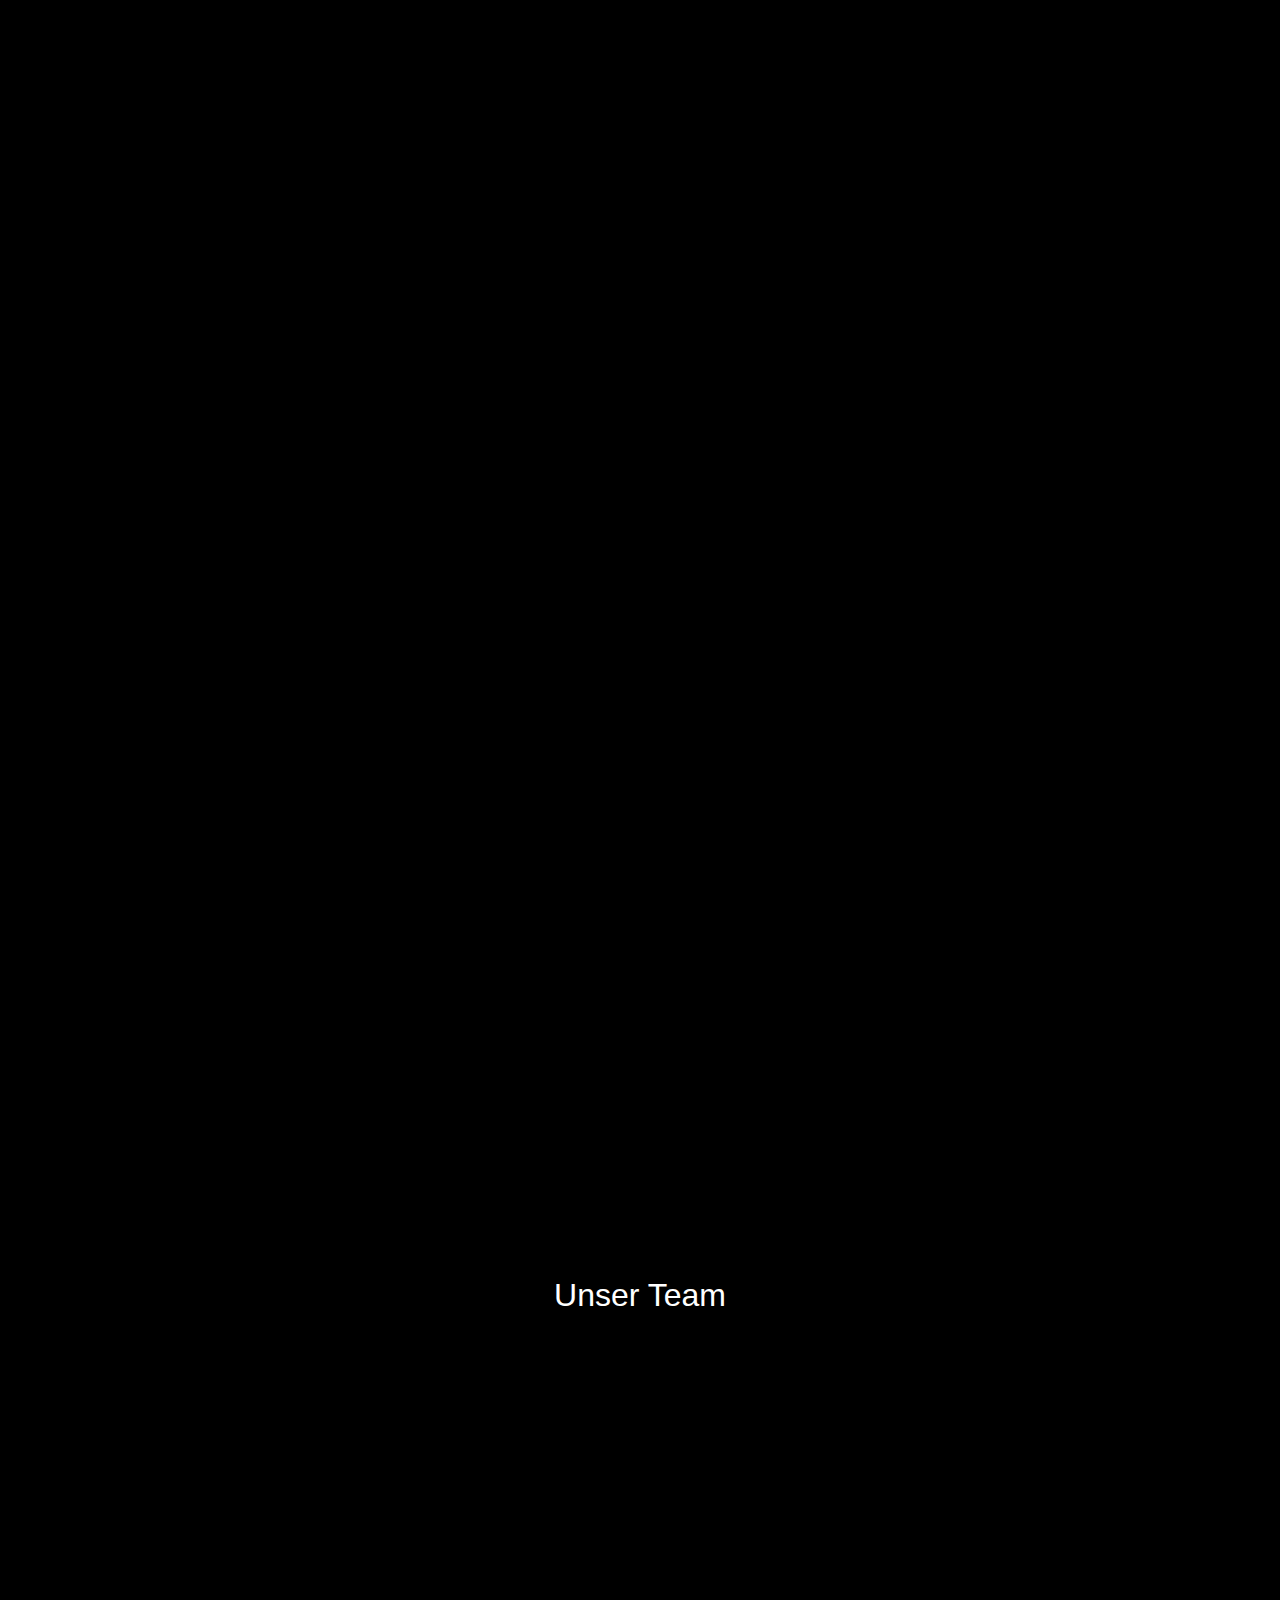
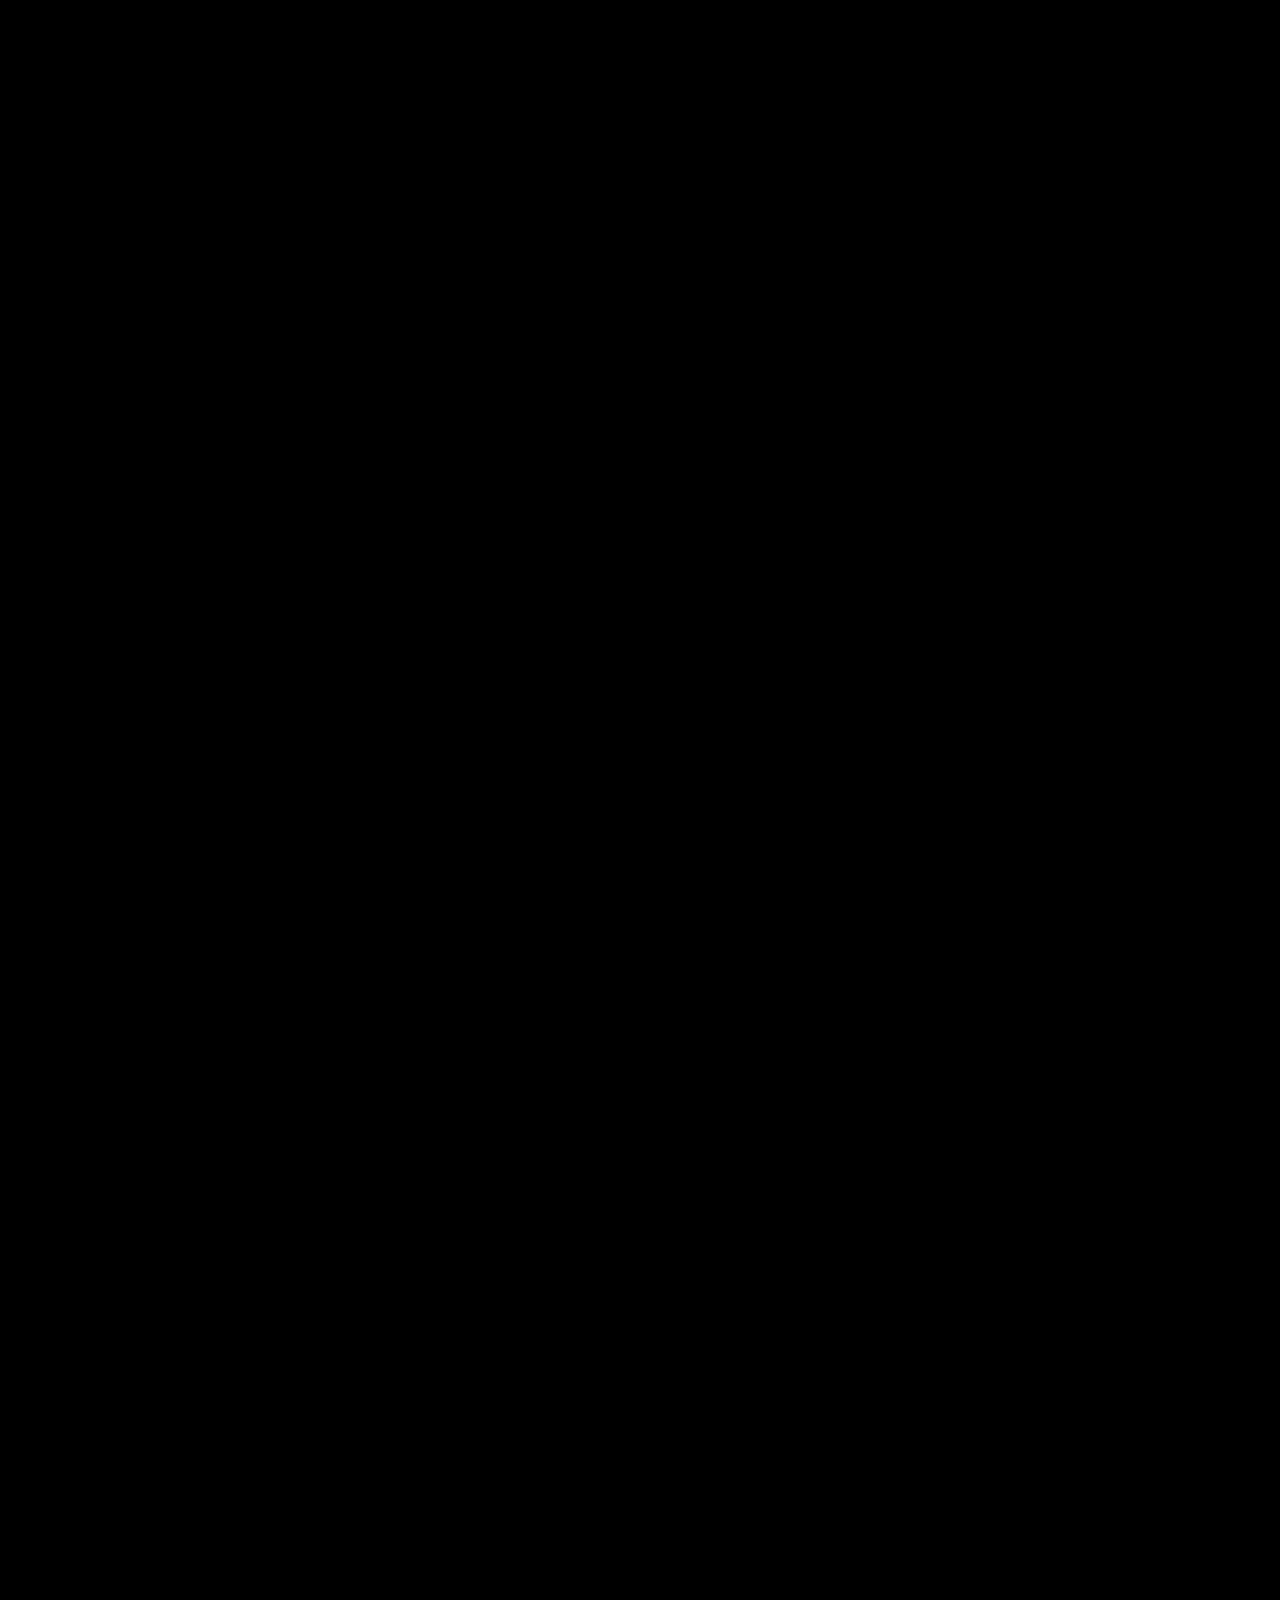
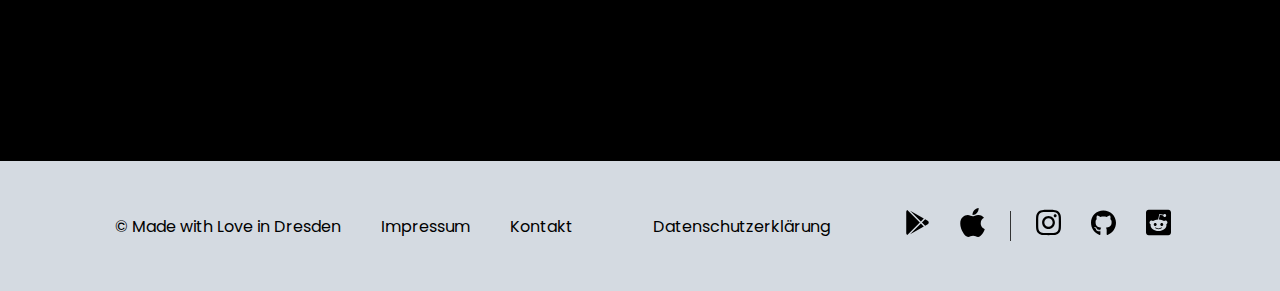
==== commit 8728ce5d: "feat: new updated website, darkMode, some icon&color changes" ====
--- a/index.html
+++ b/index.html
@@ -12,20 +12,20 @@
     <script src="https://unpkg.com/aos@2.3.1/dist/aos.js"></script>
     <link href="https://unpkg.com/aos@2.3.1/dist/aos.css" rel="stylesheet">
     <script>
-        //window.location = 'https://www.kellermann.team/vitzapp'
+       
     </script>
 </head>
 
 <body>
     <div id="title-page" class="page">
         <div id="top-bar">
-            <img src="assets/img/logo.png" alt="logo" class='logo'>
-        </div>
-        <img src="assets/icons/login.svg" alt="login" id="login">
-        <div class="left" data-aos="zoom-in-right">
-            <h1>VitzApp</h1>
-            <h2>Alles wichtige auf einem Platz!</h2>
-            <a href="https://play.google.com/store/apps/details?id=de.vitzapp.flutter">
+            <img src="assets/icons/Fertig.png" alt="logo" class='logo'> <!--hier kommt das Vitzapp-Logo rein -- done -- -->
+        </div>
+        
+        <div class="left" data-aos="zoom-in-right">
+            <h1 class="first_title"><strong>Vitzapp</strong>
+            <h2>Die offizielle App des Vitz</h2>
+            <a href="">
                 <img src="assets/img/google-play-badge.png" alt="google play link" class='google-play-badge'>
                 <img src="assets/img/appstore-badge.svg" alt="appstore link" class='google-play-badge'>
             </a>
@@ -34,11 +34,12 @@
             <img src="assets/screenshots/vplan-phone.png" alt="screenshot">
         </div>
     </div>
+    <!--Infos über die App-->
     <div class="page small-page">
         <div class="info-item" data-aos="zoom-in-right">
             <img src="assets/icons/desktop.svg" alt="design icon">
-            <h1>Verbessertes Design</h1>
-            <p>Ein übersichtliches Design mit einem Darkmode</p>
+            <h1>Eigene App</h1>
+            <p>Ein ganz eigene App, die perfekt auf unsere Schule abgestimmt ist.</p>
         </div>
         <div class="info-item" data-aos="zoom-in-up">
             <img src="assets/icons/layers.svg" alt="alles in einem icon">
@@ -51,6 +52,7 @@
             <p>Durch das einfache Design ist die App schnell zu verstehen.</p>
         </div>
     </div>
+    <!--Funktionen der App, also alle-->
     <div class="page">
         <div class="left" data-aos="zoom-in-right">
             <img src="assets/screenshots/marks-phone.png" alt="mark screenshot">
@@ -64,7 +66,7 @@
     <div class="page">
         <div class="left" data-aos="zoom-in-right">
             <h1>Plane deinen Tag</h1>
-            <p class="description">Halte deine Aufgaben <strong>strukturert</strong> und <strong>übersichtlich</strong>
+            <p class="description">Halte deine Aufgaben <strong>strukturiert</strong> und <strong>übersichtlich</strong>
                 fest!</p>
             <p>more</p>
         </div>
@@ -100,29 +102,39 @@
             <h1>Unser Team</h1>
             <div data-aos="zoom-in-right" class='imgs'>
                 <div class="member">
-                    <img src="assets/img/lanny.jpg" data-aos="fade-down" data-aos-duration="500">
-                    <h2>Lanny S. Thomas</h2>
-                    <p>Gründer und Manager der VitzApp</p>
-                </div>
-                <div class="member">
-                    <img src="assets/img/oskar.jpg" data-aos="fade-down" data-aos-duration="500">
-                    <h2>Oskar Kellermann</h2>
-                    <p>Hauptprogrammierer der App und GTA-Leiter</p>
-                </div>
-                <div class="member">
-                    <img src="assets/img/tobbi.jpeg" data-aos="fade-down" data-aos-duration="500">
-                    <h2>Tobias Höfer</h2>
+                    <img src="assets/img/tobbi.jpeg" data-aos="fade-down" data-aos-duration="500">
+                    <h2>Max</h2>
+                    <p>Manager der Vitzapp</p>
+                </div>
+                <div class="member">
+                    <img src="assets/img/tobbi.jpeg" data-aos="fade-down" data-aos-duration="500">
+                    <h2>Fynn</h2>
                     <p>Entwickler der App</p>
                 </div>
                 <div class="member">
+                    <img src="assets/img/tobbi.jpeg" data-aos="fade-down" data-aos-duration="500">
+                    <h2>Tobias</h2>
+                    <p>Entwickler der App</p>
+                </div>
+                <div class="member">
                     <img src="assets/img/bruno.png" data-aos="fade-down" data-aos-duration="500">
-                    <h2>Bruno Lange</h2>
-                    <p>Mental health support</p>
+                    <h2>Bruno </h2>
+                    <p>Github</p>
+                </div>
+                <div class="member">
+                    <img src="assets/img/tobbi.jpeg" data-aos="fade-down" data-aos-duration="500">
+                    <h2>Jane</h2>
+                    <p>Backend-Entwicklerin</p>
+                </div>
+                <div class="member">
+                    <img src="assets/img/tobbi.jpeg" data-aos="fade-down" data-aos-duration="500">
+                    <h2>Paul</h2>
+                    <p>Backend-Entwickler</p>
                 </div>
             </div>
             <div id='join-team' data-aos="zoom-in-up">
-                <a href="">
-                    werde Teil des Teams!
+                <a href="mailto:vitzappinfo@gmail.com?subject=Ich will Teil des Vitzapp-Teams werden!">
+                    Werde Teil des Teams!
                 </a>
             </div>
         </div>
@@ -137,7 +149,7 @@
                         <img src="assets/icons/link.svg" alt="link" id="tickit-link">
                     </a>
                 </div>
-                <p class="description">Um dieine Aufgaben zu organisieren benötigst du die App <strong>TickIt!</strong>.
+                <p class="description">Um deine Aufgaben zu organisieren benötigst du die App <strong>TickIt!</strong>.
                     Sie
                     bietet weit aus mehr Funktionen als gewöhnliche Apps. Synchronisiere deine Aufgaben, erstelle ein
                     Backup
@@ -155,8 +167,8 @@
     <div class="page">
         <div class="left right">
             <div data-aos="zoom-in-bottom">
-                <img src="assets/img/logo.png" alt="logo" class='logo'>
-                <h1>Downloade dir jetzt die VitzApp!</h1>
+                <img src="assets/icons/Fertig.png" alt="logo" class='logo'>
+                <h1>Downloade dir jetzt die Vitzapp!</h1>
             </div>
             <div data-aos="zoom-in-top">
                 <a href="https://play.google.com/store/apps/details?id=de.vitzapp.flutter">
@@ -168,27 +180,28 @@
     </div>
     <div id="footer">
         <div class="top">
-            <p>© Made with Love in Dresden</p>
-            <p>Impressum</p>
-            <p>Kontakt</p>
-            <a href="datenschutz.pdf">
-                <p>Datenschutzerklärung</p>
-            </a>
+            <p><a href="https://vitzapp.github.io">© Made with Love in Dresden</a></p>
+            <p><a href="impressum.html">Impressum</a></p>
+            <p><a href="mailto:vitzappinfo@gmail.com?subject=Kontakt Vitzapp">Kontakt</a></p>
+            <p>
+                <a href="datenschutz.pdf">
+                    <p>Datenschutzerklärung</p>
+                </a>
+            </p>
         </div>
         <!-- div style='margin: 20px;'></div -->
         <div class="bottom">
             <div id="link-bar">
                 <a href="https://play.google.com/store/apps/details?id=de.vitzapp.flutter"><img
-                        src="assets/icons/playstore.svg" alt="playstore"></a>
-                <a href=""></a><img src="assets/icons/appstore.svg" alt="appstore"></a>
-                <a href=""></a><img src="assets/icons/linux.svg" alt="linux"></a>
-                <a href=""></a><img src="assets/icons/apple.svg" alt="macOS"></a>
-                <a href=""></a><img src="assets/icons/windows.svg" alt="windows"></a>
+                        src="assets/icons/playstore.svg" alt="playstore"></a> <!--Link zum Google Play Store-->
+                
+                <a href=""><img src="assets/icons/apple.svg" alt="appstore"></a><!--Link zum Apple App Store-->
+              
                 <div class='line'></div>
                 <a href="https://www.instagram.com/vitzapp/"><img src="assets/icons/instagram.svg" alt="instagram"></a>
-                <a href="https://twitter.com/vitzapp02"><img src="assets/icons/twitter.svg" alt="twitter"></a>
+                
                 <a href="https://github.com/vitzapp"><img src="assets/icons/github.svg" alt="github"></a>
-                <a href=""><img src="assets/icons/discord.svg" alt="discord"></a>
+                
                 <a href="https://www.reddit.com/r/vitzthum/new/"><img src="assets/icons/reddit.svg" alt="reddit"></a>
             </div>
         </div>
--- a/style.css
+++ b/style.css
@@ -1,8 +1,8 @@
 @import url('https://fonts.googleapis.com/css2?family=Poppins&family=Raleway');
 :root {
-    --bg-color: #f6f8f9;
+    --bg-color: black;
     --orange: #0C92E8;
-    --card-color: #e9f0f4;
+    --card-color: black;
     --accent-color: #007bff;
     --accent-color-dark: #0067d4;
     --light-red: #f8eced;
@@ -15,18 +15,21 @@
 }
 
 body {
-    color: #000;/*var(--textColor);
+    background-color: black;/*var(--textColor);
     background: linear-gradient(45deg, var(--bgColor1), var(--bgColor2), var(--bgColor2), var(--bgColor2), var(--bgColor1));*/
     font-family: 'Poppins', sans-serif;
     background-color: var(--bg-color);
 }
 
 h1 {
-    font-family: 'Raleway', sans-serif;
-}
-
-h1, h2, h3, h4, h5, h6 {
+    font-family:'Segoe UI', Tahoma, Geneva, Verdana, sans-serif;
     font-weight: 500;
+    color: white;
+}
+
+ h2, h3, h4, h5, h6 {
+    font-weight: 500;
+    color: white;
 }
 
 img {
@@ -79,6 +82,7 @@
     margin-top: 10px;
     font-size: 18px;
     width: 600px;
+    color: white;
 }
 
 .team {
@@ -109,6 +113,7 @@
     display: flex;
     justify-content: center;
     align-items: center;
+    color: white;
 }
 
 #footer {
@@ -228,3 +233,13 @@
     margin: 20px;
 }
 
+.first_title {
+    font-family:'Segoe UI', Tahoma, Geneva, Verdana, sans-serif;
+    color: orange;
+
+}
+
+
+p {
+    color: white;
+}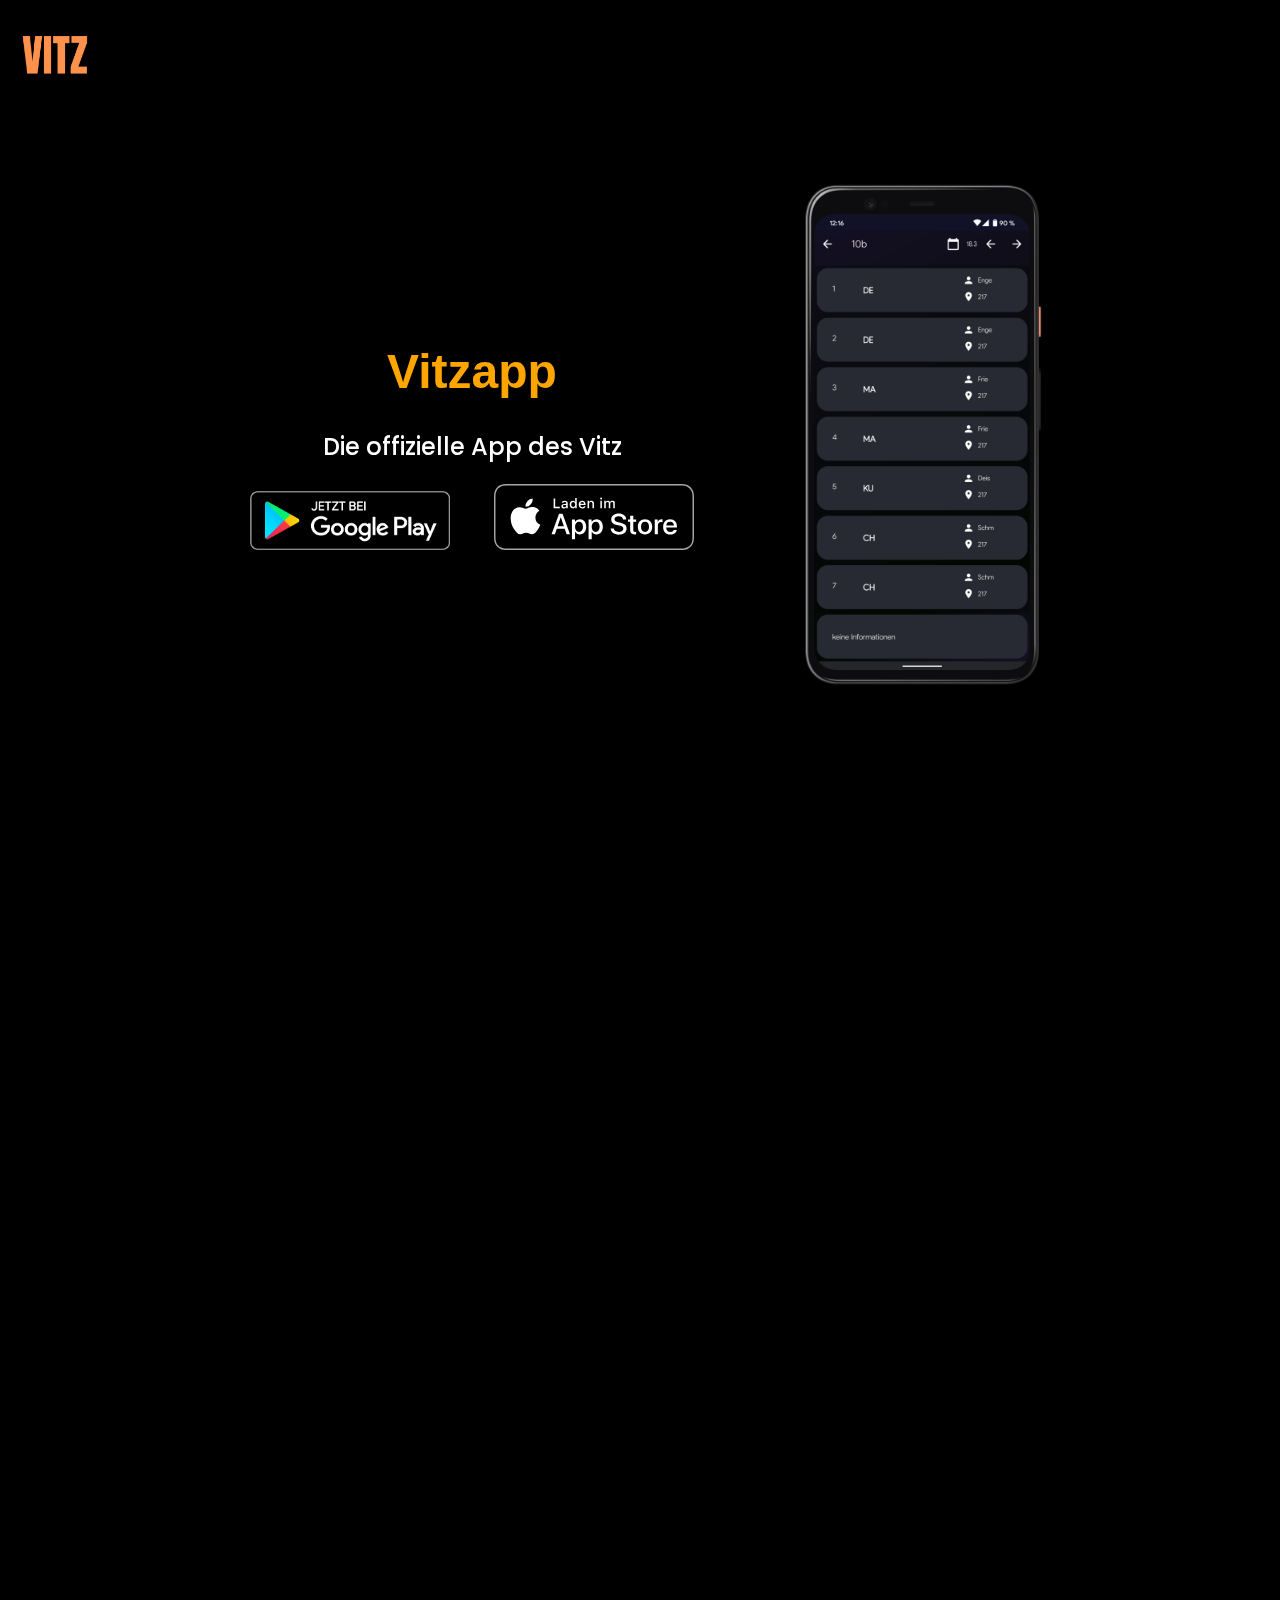
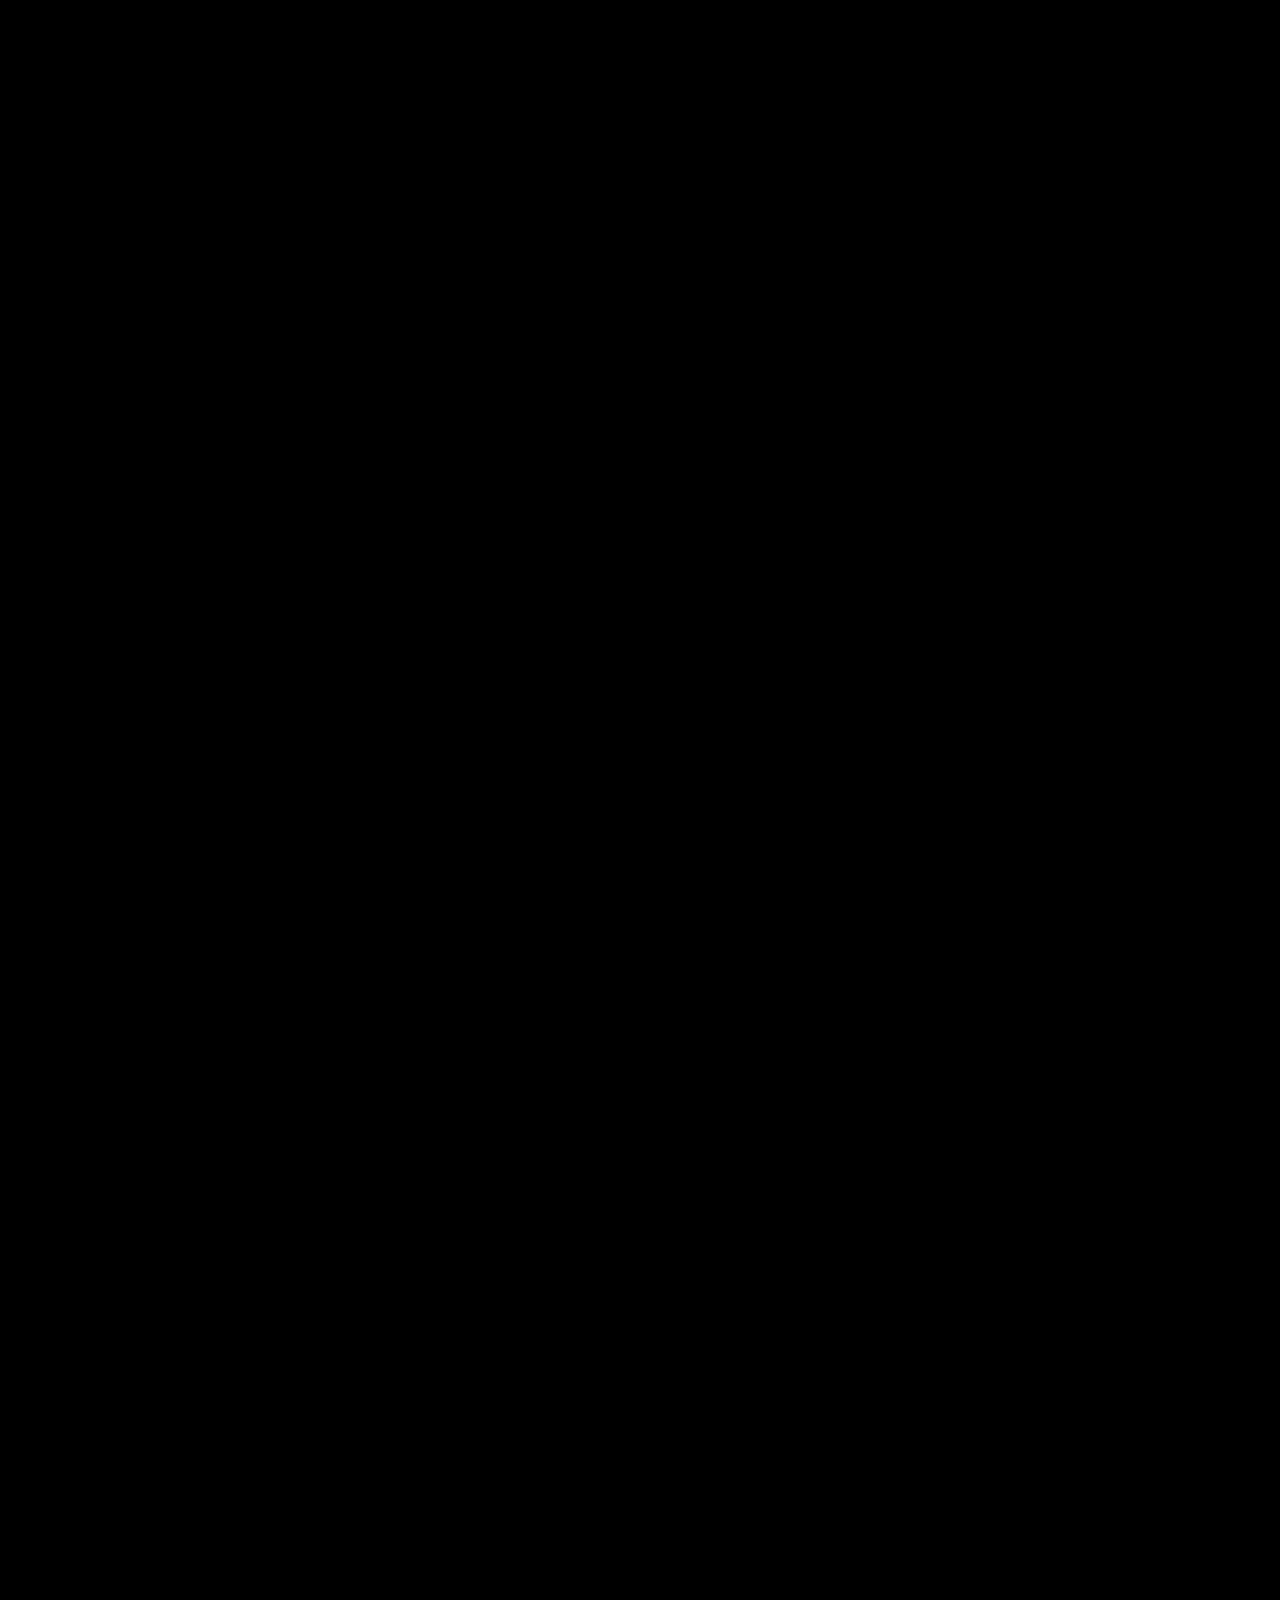
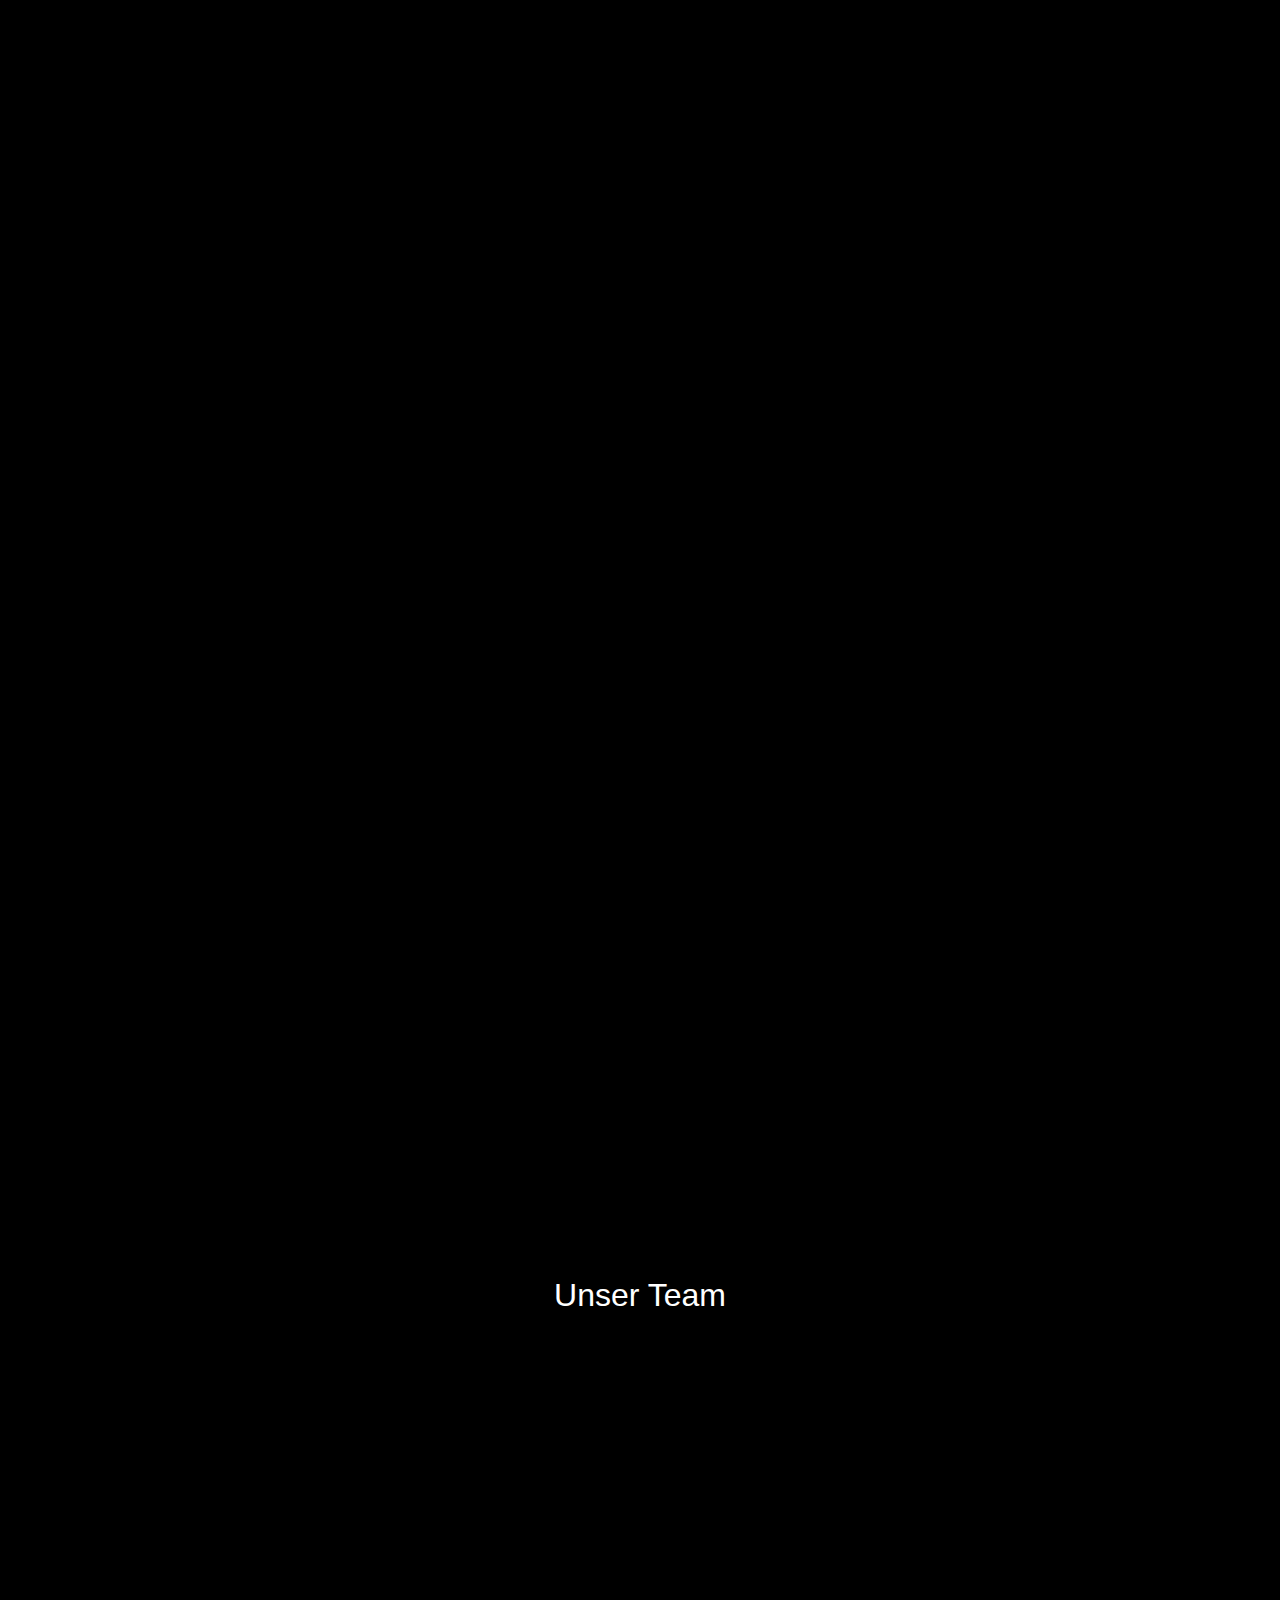
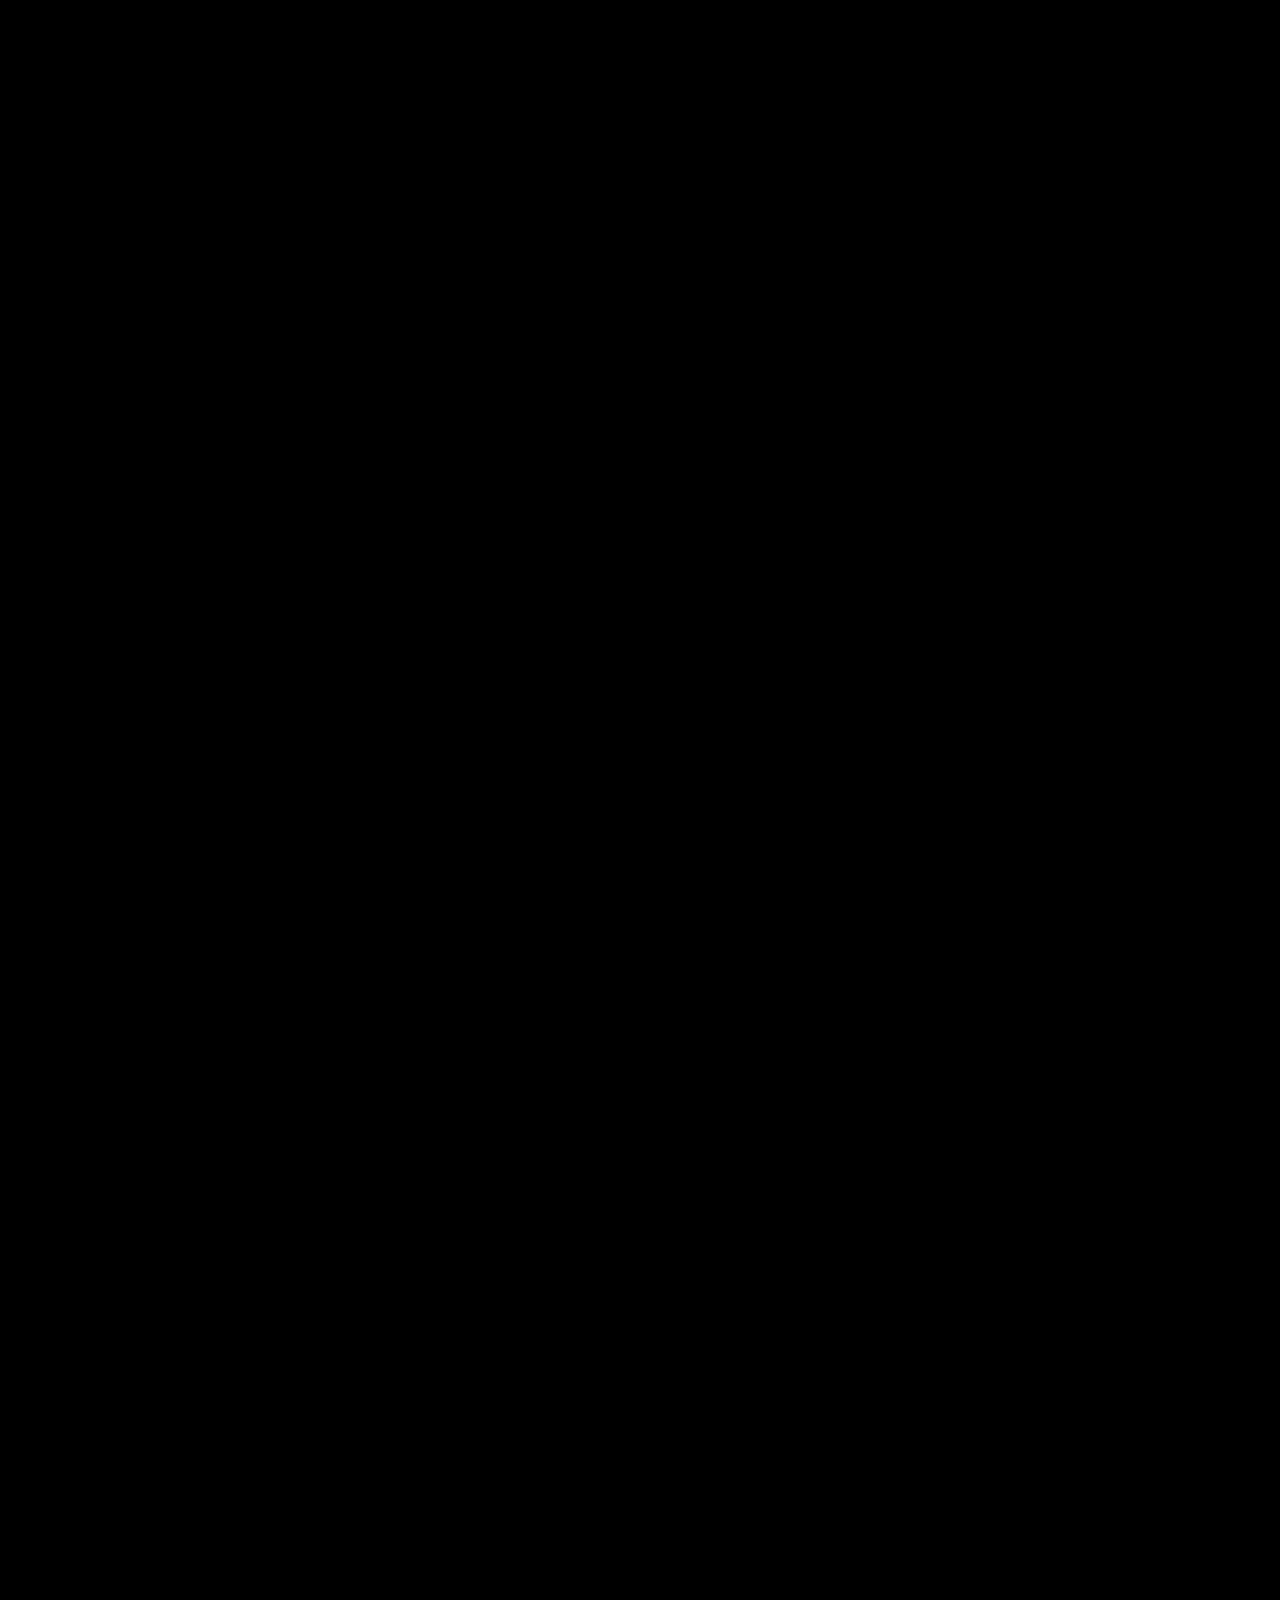
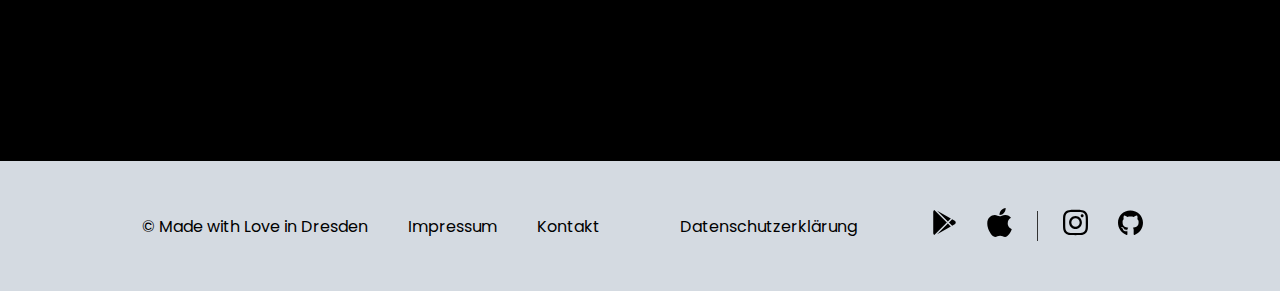
==== commit ee349ed9: "chore: reddit link deleted, some icon changes" ====
--- a/index.html
+++ b/index.html
@@ -5,8 +5,8 @@
     <meta charset="UTF-8">
     <meta http-equiv="X-UA-Compatible" content="IE=edge">
     <meta name="viewport" content="width=device-width, initial-scale=1.0">
-    <title>VitzApp</title>
-    <link rel="shortcut icon" href="assets/img/logo.png" type="image/x-icon">
+    <title>Vitzapp</title>
+    <link rel="icon" href="assets/img/Fertig.png" type="image/png">
     <link rel="stylesheet" href="./style.css">
     <link rel="stylesheet" href="./mobile-style.css">
     <script src="https://unpkg.com/aos@2.3.1/dist/aos.js"></script>
@@ -102,7 +102,7 @@
             <h1>Unser Team</h1>
             <div data-aos="zoom-in-right" class='imgs'>
                 <div class="member">
-                    <img src="assets/img/tobbi.jpeg" data-aos="fade-down" data-aos-duration="500">
+                    <img src="assets/img/max.jpg" data-aos="fade-down" data-aos-duration="500">
                     <h2>Max</h2>
                     <p>Manager der Vitzapp</p>
                 </div>
@@ -201,8 +201,7 @@
                 <a href="https://www.instagram.com/vitzapp/"><img src="assets/icons/instagram.svg" alt="instagram"></a>
                 
                 <a href="https://github.com/vitzapp"><img src="assets/icons/github.svg" alt="github"></a>
-                
-                <a href="https://www.reddit.com/r/vitzthum/new/"><img src="assets/icons/reddit.svg" alt="reddit"></a>
+           
             </div>
         </div>
     </div>
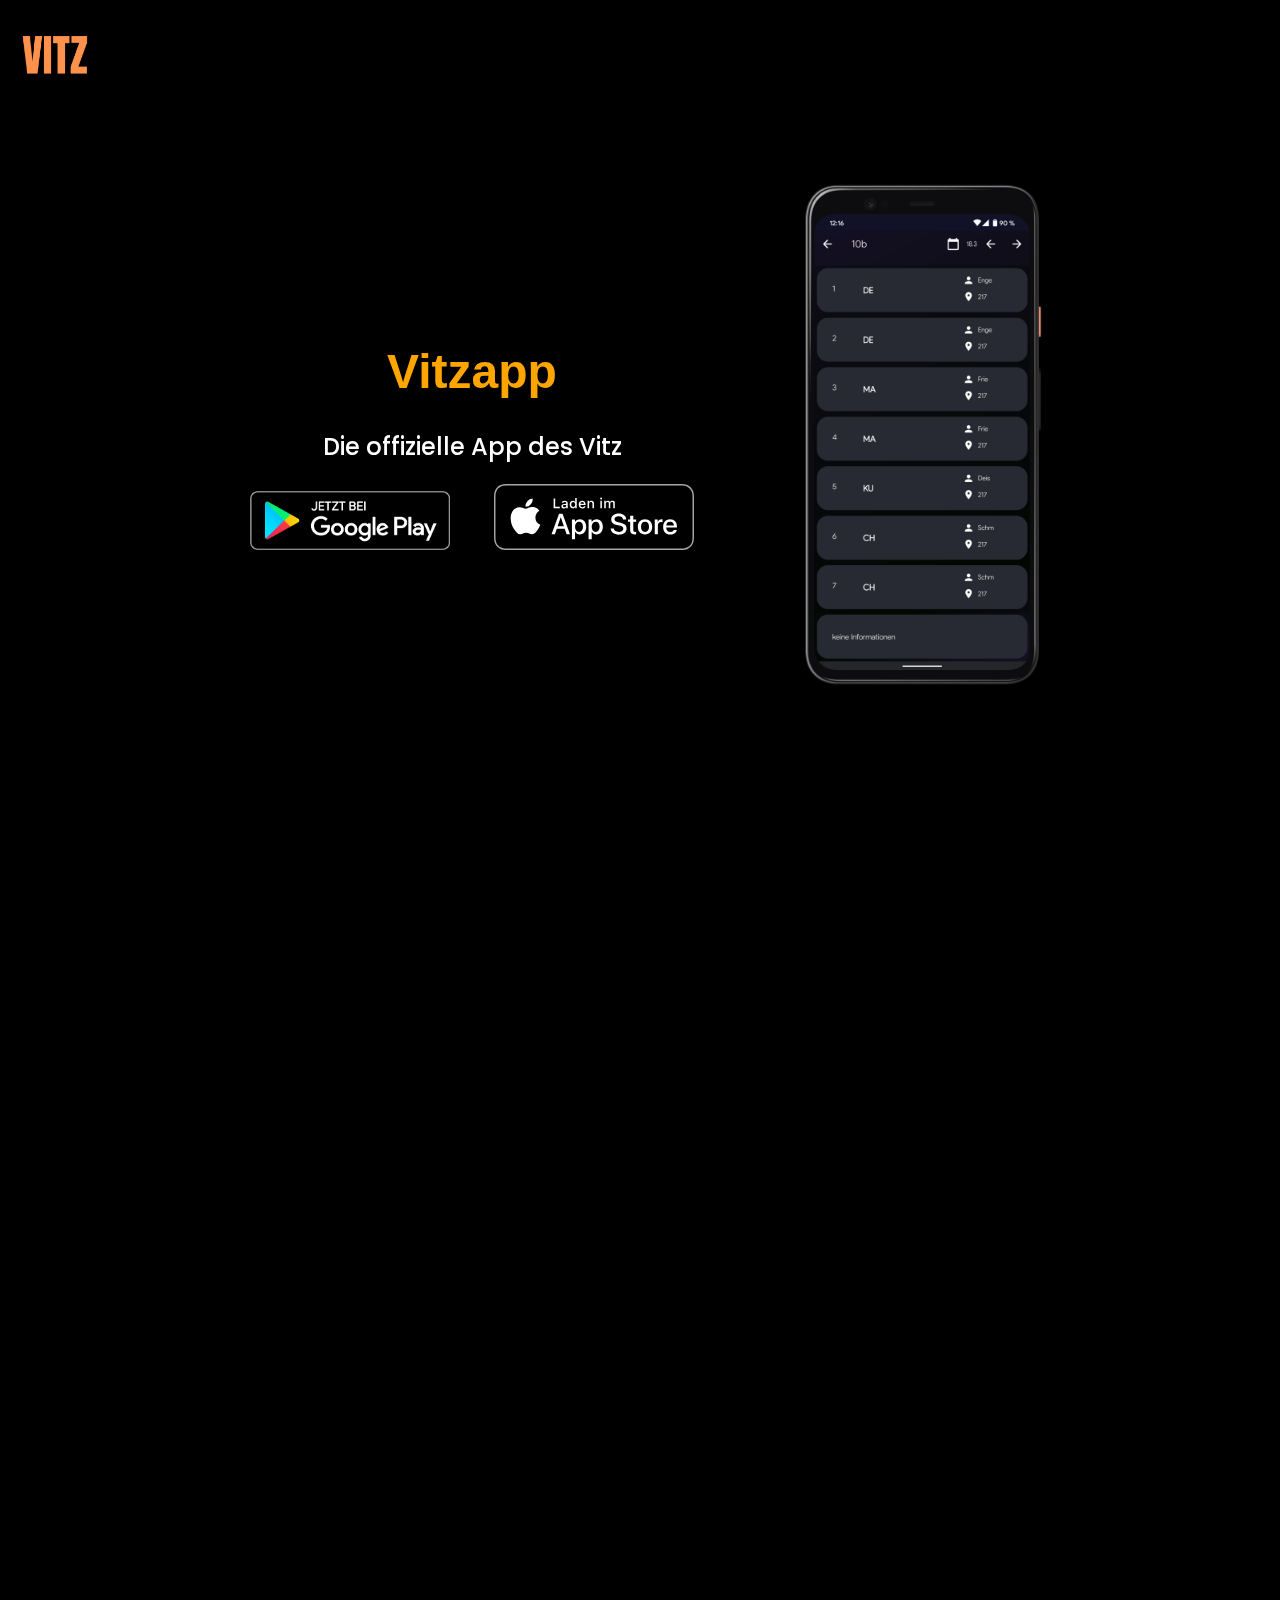
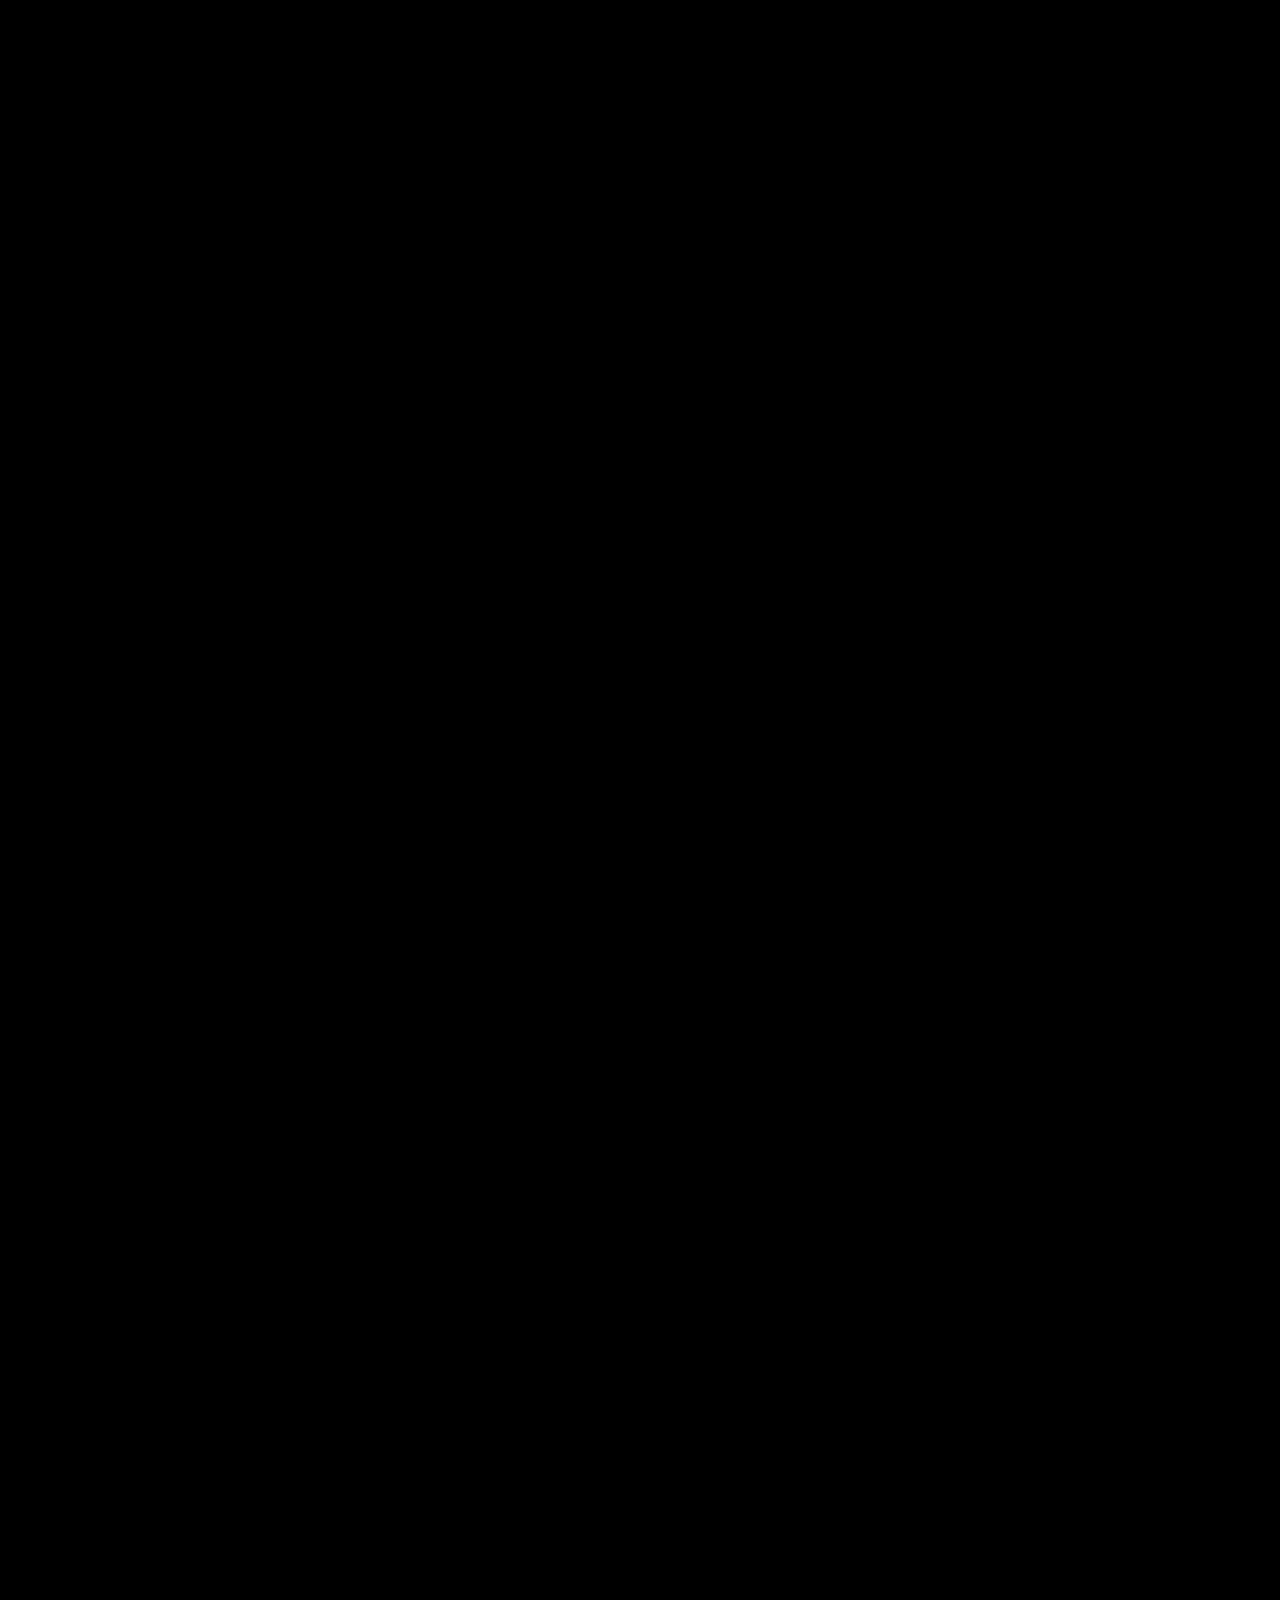
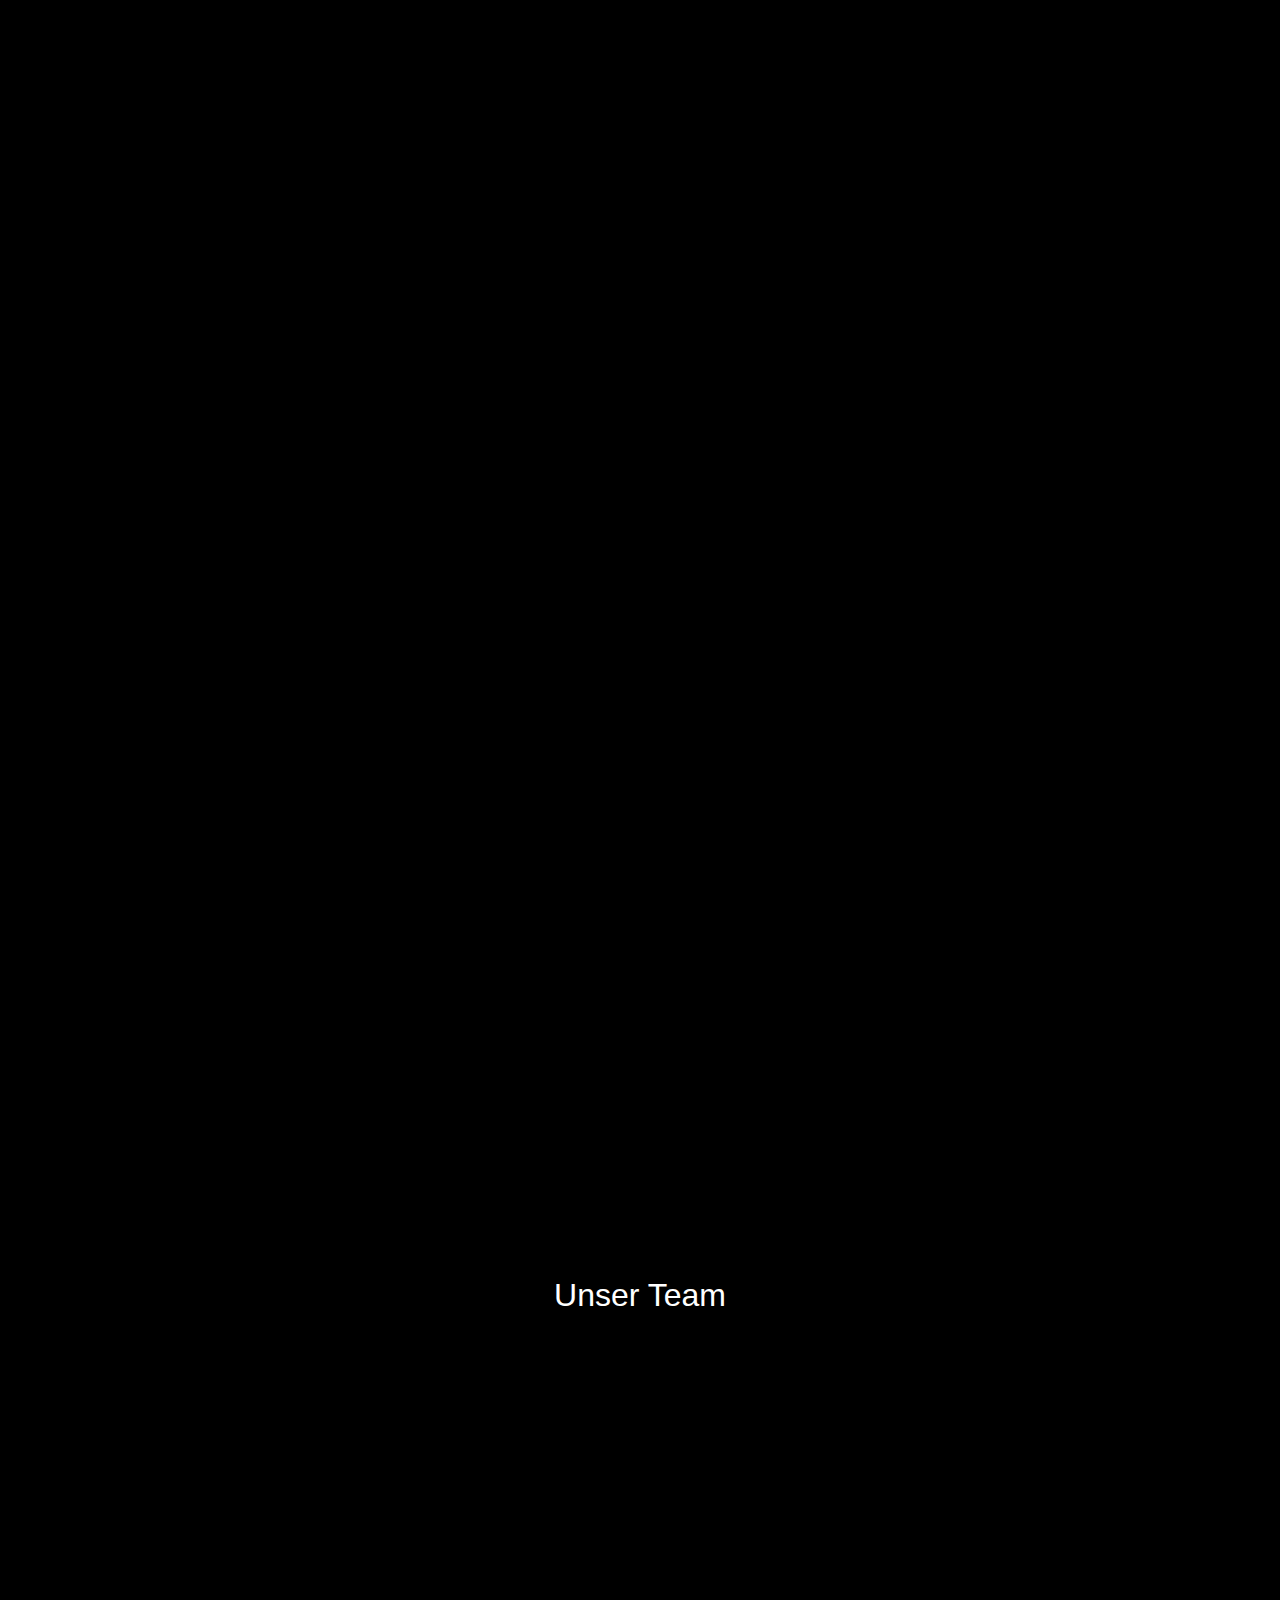
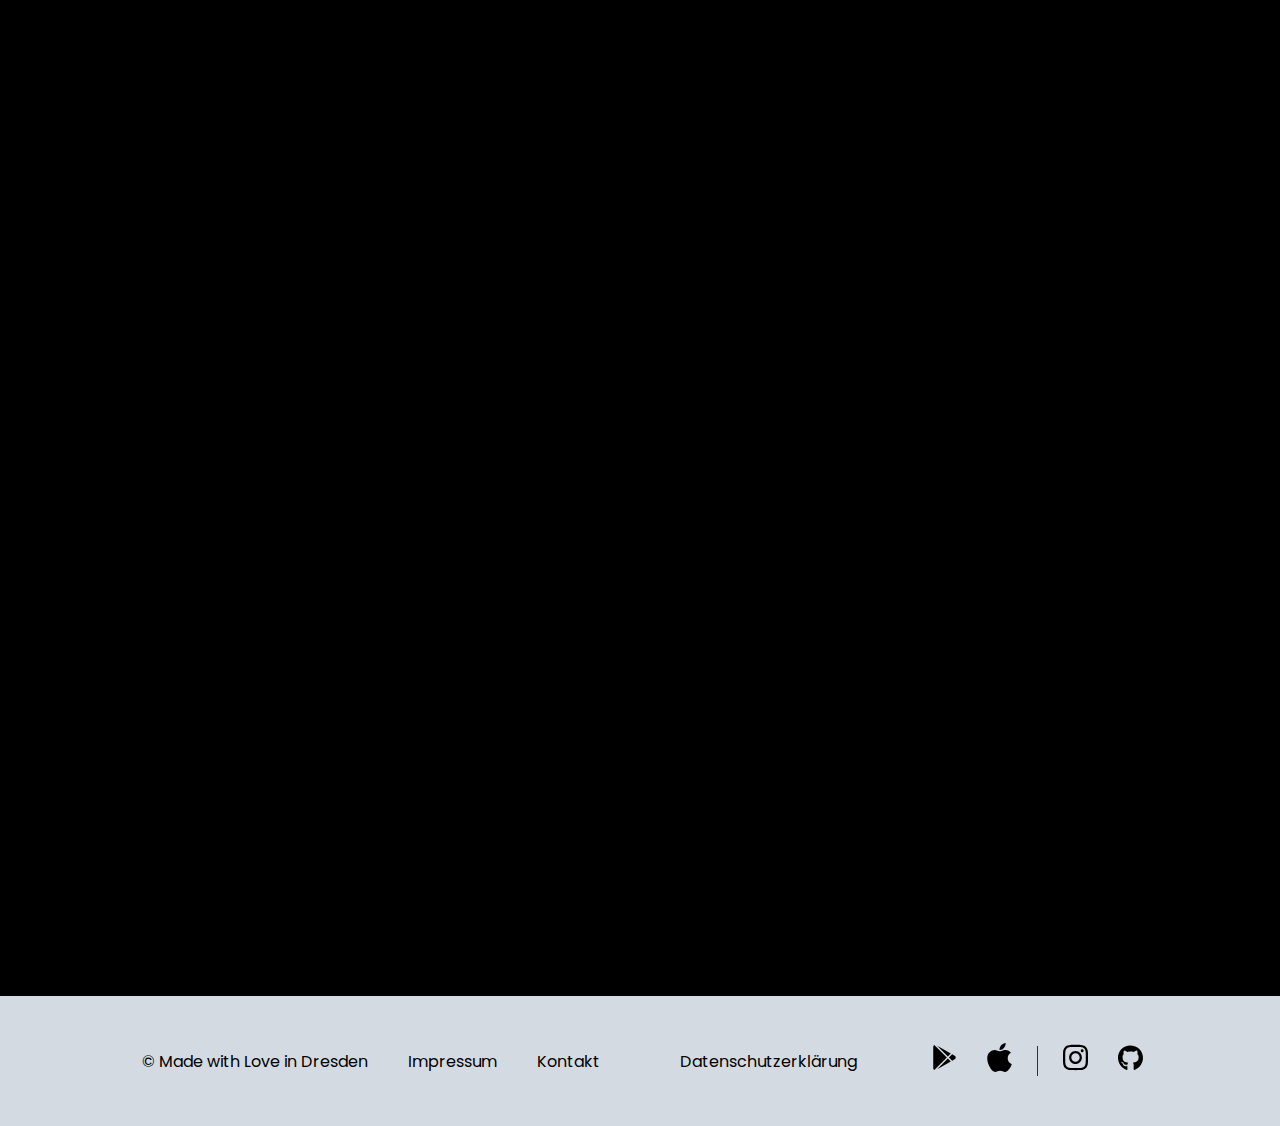
==== commit 8c341001: "feat: deleted tickit part of the website" ====
--- a/index.html
+++ b/index.html
@@ -25,8 +25,10 @@
         <div class="left" data-aos="zoom-in-right">
             <h1 class="first_title"><strong>Vitzapp</strong>
             <h2>Die offizielle App des Vitz</h2>
-            <a href="">
+            <a href="https://apple.com"> <!--Link zum Google Play Store-->
                 <img src="assets/img/google-play-badge.png" alt="google play link" class='google-play-badge'>
+                </a>
+                <a href="https://lego.com"> <!--Link zum Apple App Store-->
                 <img src="assets/img/appstore-badge.svg" alt="appstore link" class='google-play-badge'>
             </a>
         </div>
@@ -126,11 +128,7 @@
                     <h2>Jane</h2>
                     <p>Backend-Entwicklerin</p>
                 </div>
-                <div class="member">
-                    <img src="assets/img/tobbi.jpeg" data-aos="fade-down" data-aos-duration="500">
-                    <h2>Paul</h2>
-                    <p>Backend-Entwickler</p>
-                </div>
+                
             </div>
             <div id='join-team' data-aos="zoom-in-up">
                 <a href="mailto:vitzappinfo@gmail.com?subject=Ich will Teil des Vitzapp-Teams werden!">
@@ -139,6 +137,7 @@
             </div>
         </div>
     </div>
+    <!--
     <div class="page">
         <div class="left" data-aos="zoom-in-right">
             <div class="extra">
@@ -155,7 +154,10 @@
                     Backup
                     und teile deine Aufgaben mit deinen Freunden.</p>
                 <a href="https://play.google.com/store/apps/details?id=de.vitzapp.tickit">
-                    <img src="assets/img/google-play-badge.png" alt="google play link" class='google-play-badge'>
+                    <img src="assets/img/google-play-badge.png" alt="google play link" class='google-play-badge'>   
+                </a>
+                    <a href="">
+                  
                     <img src="assets/img/appstore-badge.svg" alt="appstore link" class='google-play-badge'>
                 </a>
             </div>
@@ -164,6 +166,7 @@
             <img src="assets/screenshots/tickit-phone.png" alt="tickit screenshot">
         </div>
     </div>
+-->
     <div class="page">
         <div class="left right">
             <div data-aos="zoom-in-bottom">
@@ -173,6 +176,8 @@
             <div data-aos="zoom-in-top">
                 <a href="https://play.google.com/store/apps/details?id=de.vitzapp.flutter">
                     <img src="assets/img/google-play-badge.png" alt="google play link" class='google-play-badge'>
+                </a>
+                <a>    
                     <img src="assets/img/appstore-badge.svg" alt="appstore link" class='google-play-badge'>
             </div>
             </a>
@@ -193,9 +198,9 @@
         <div class="bottom">
             <div id="link-bar">
                 <a href="https://play.google.com/store/apps/details?id=de.vitzapp.flutter"><img
-                        src="assets/icons/playstore.svg" alt="playstore"></a> <!--Link zum Google Play Store-->
+                        src="assets/icons/playstore.svg" ></a> <!--Link zum Google Play Store-->
                 
-                <a href=""><img src="assets/icons/apple.svg" alt="appstore"></a><!--Link zum Apple App Store-->
+                <a href=""><img src="assets/icons/apple.svg"></a><!--Link zum Apple App Store-->
               
                 <div class='line'></div>
                 <a href="https://www.instagram.com/vitzapp/"><img src="assets/icons/instagram.svg" alt="instagram"></a>
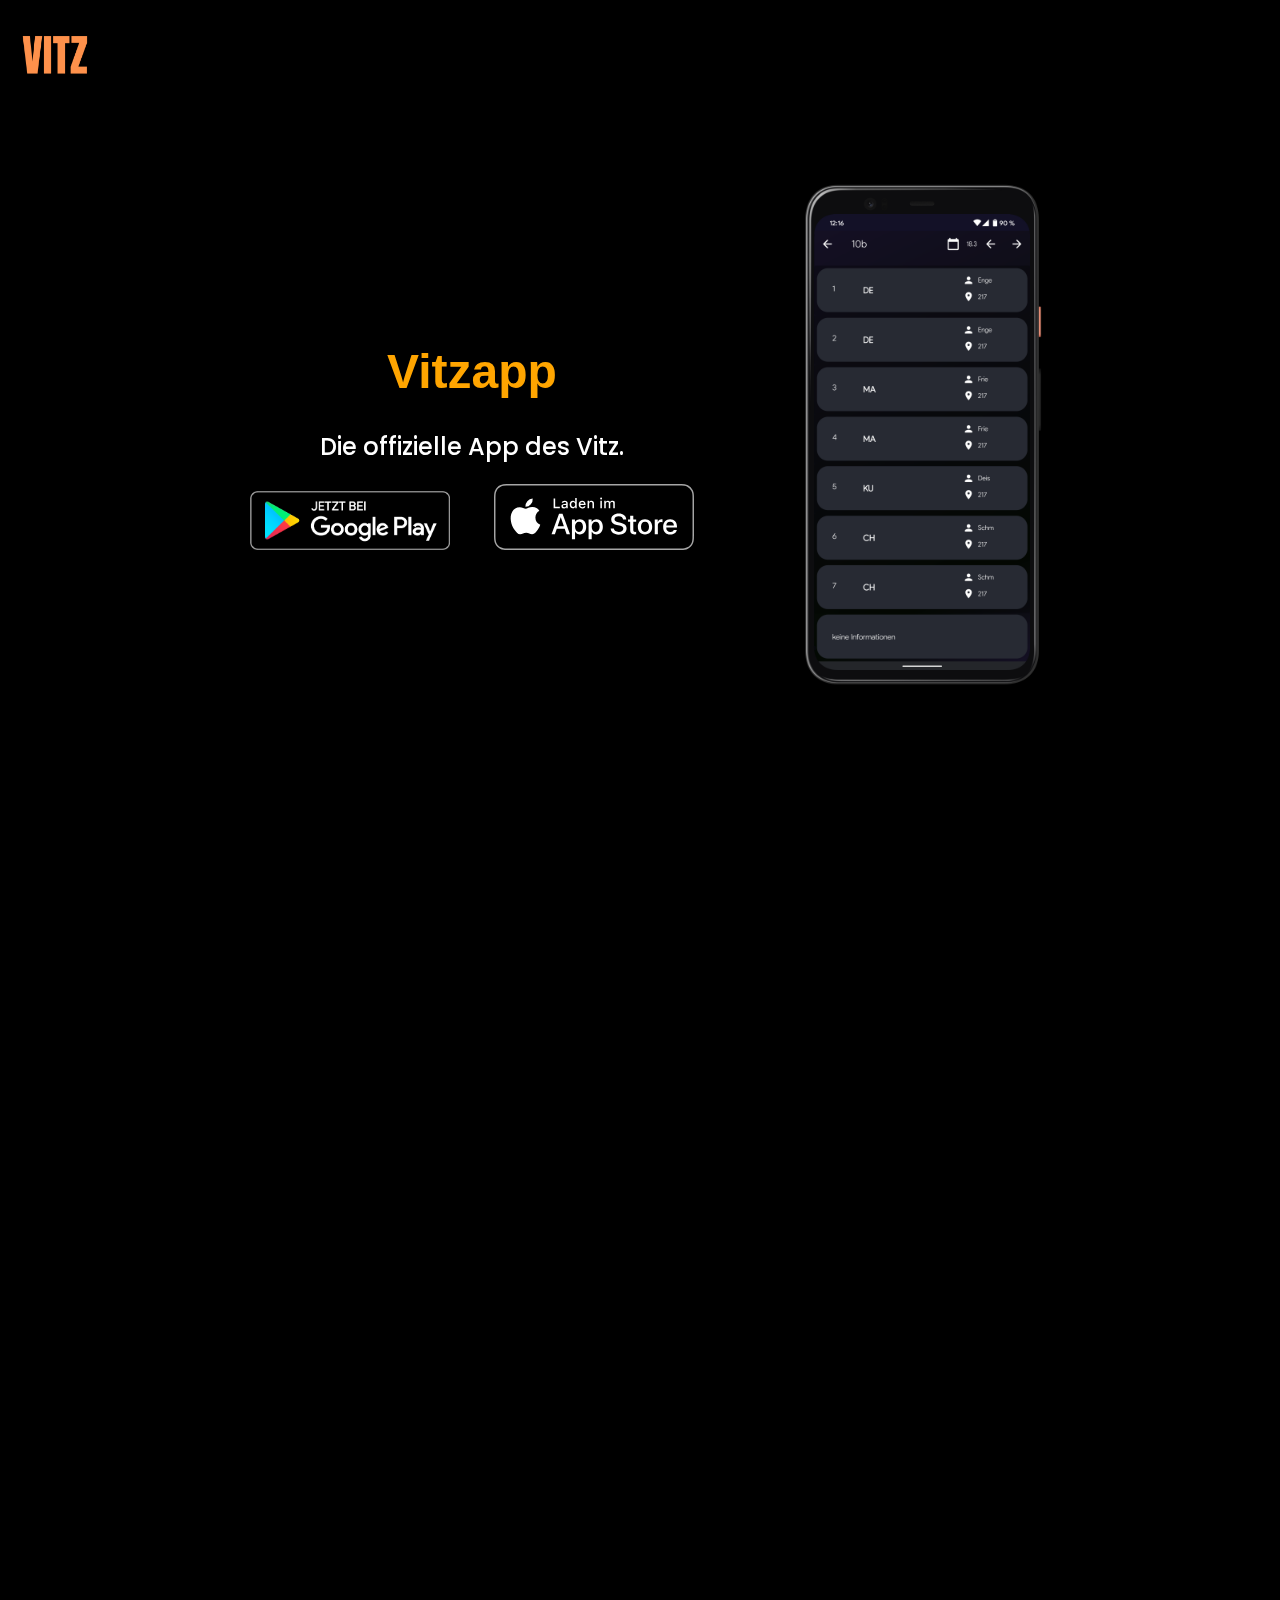
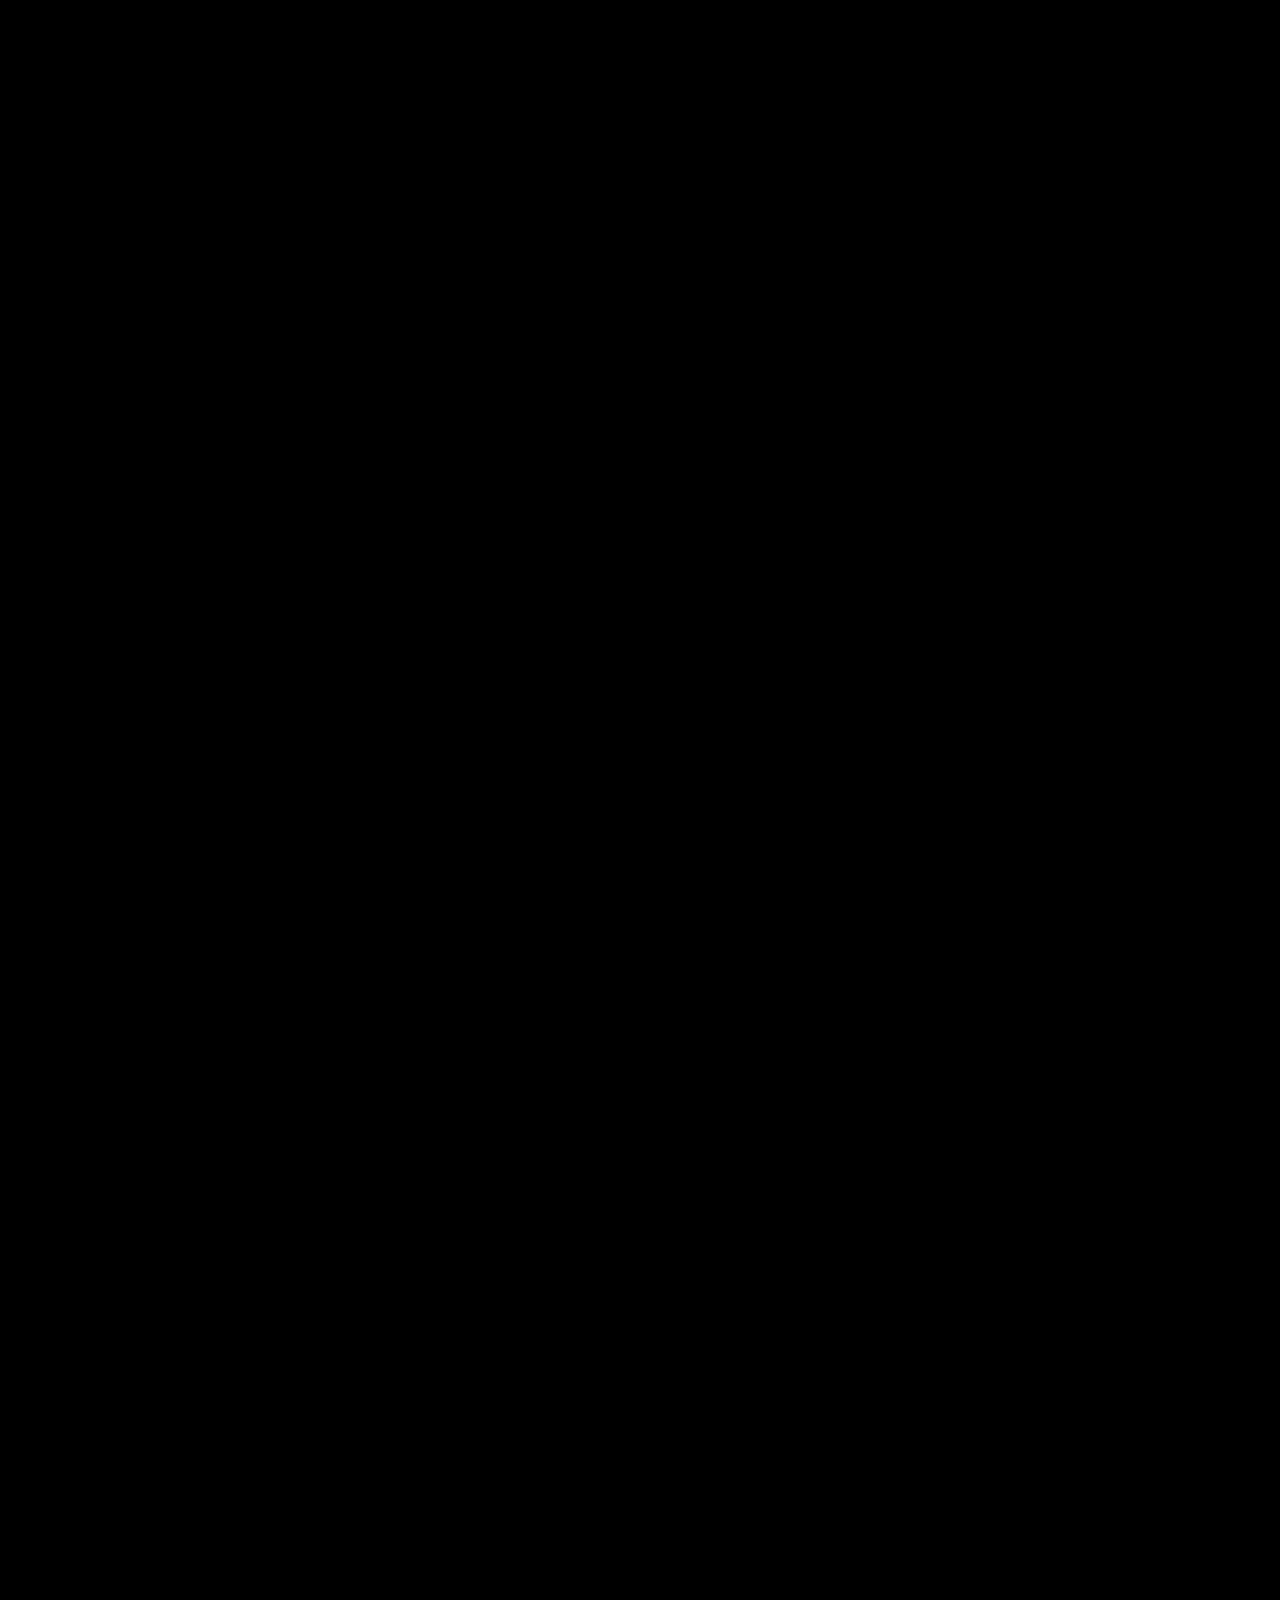
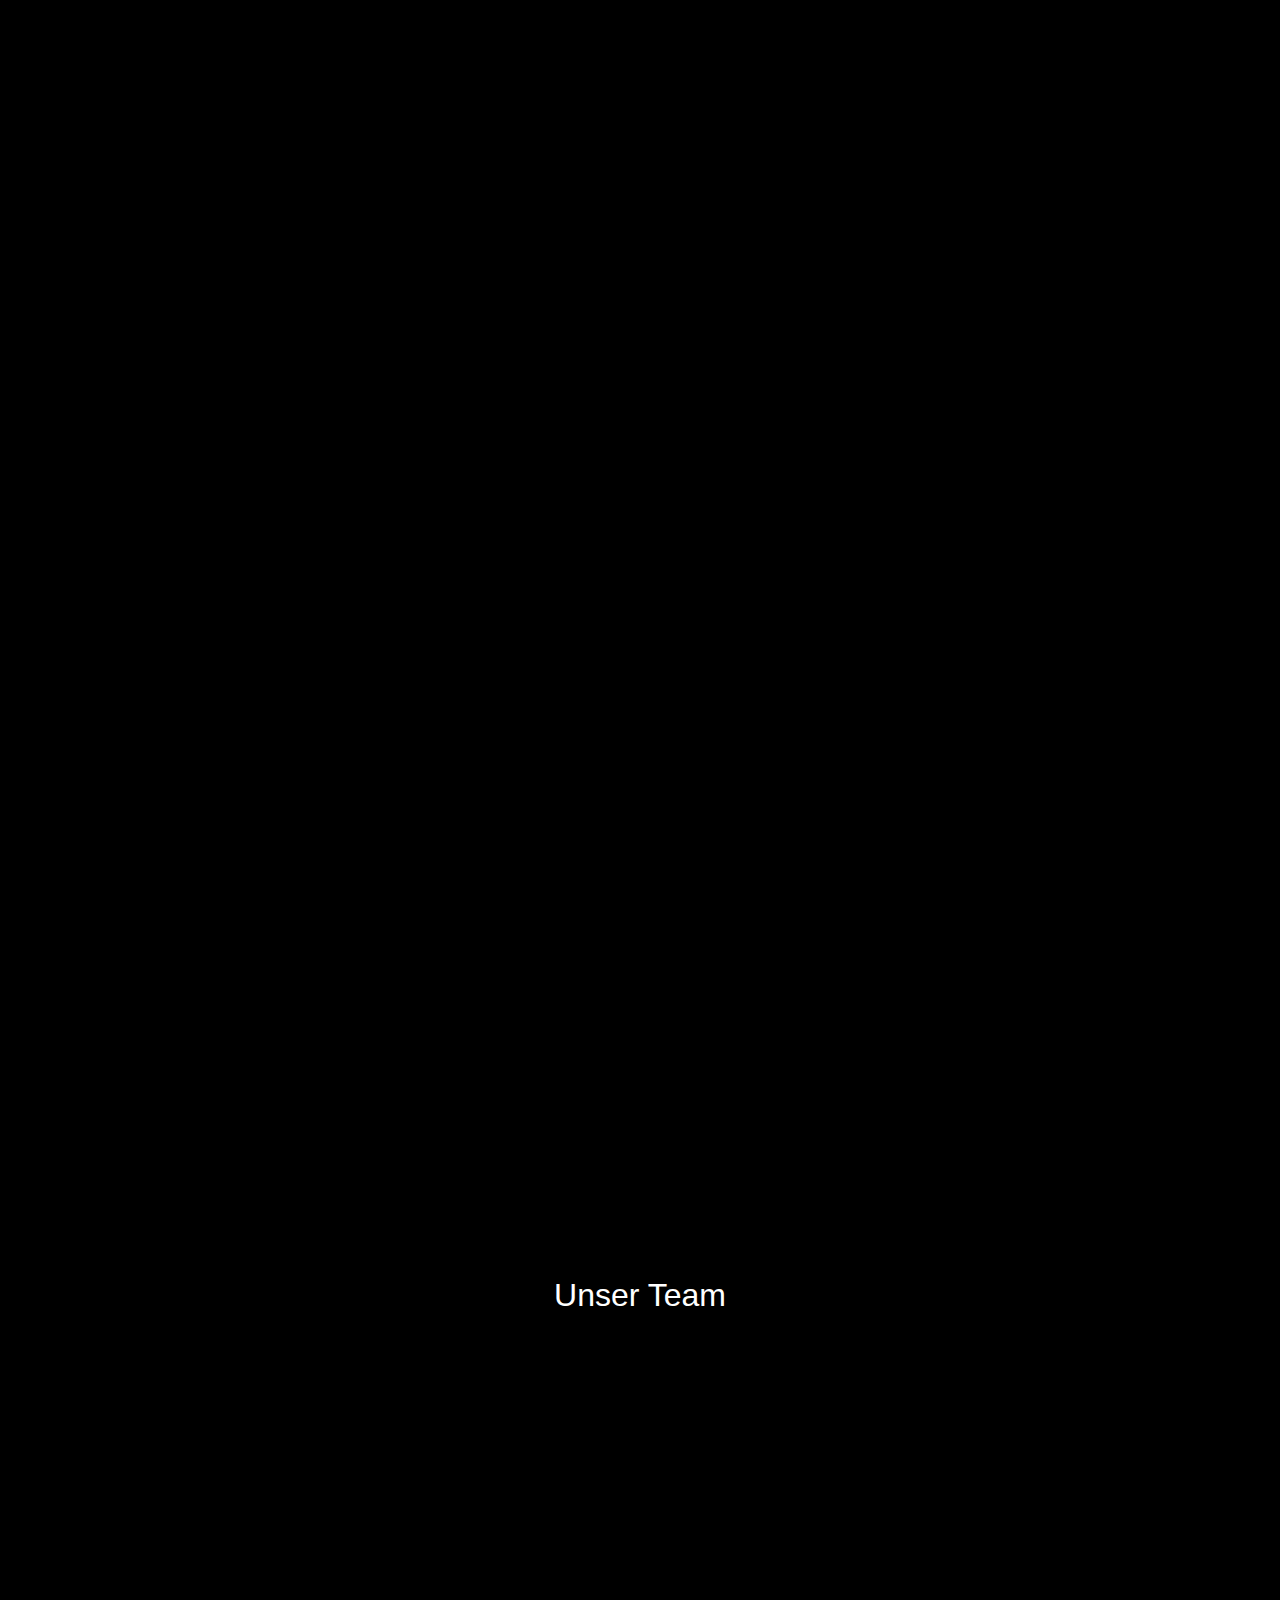
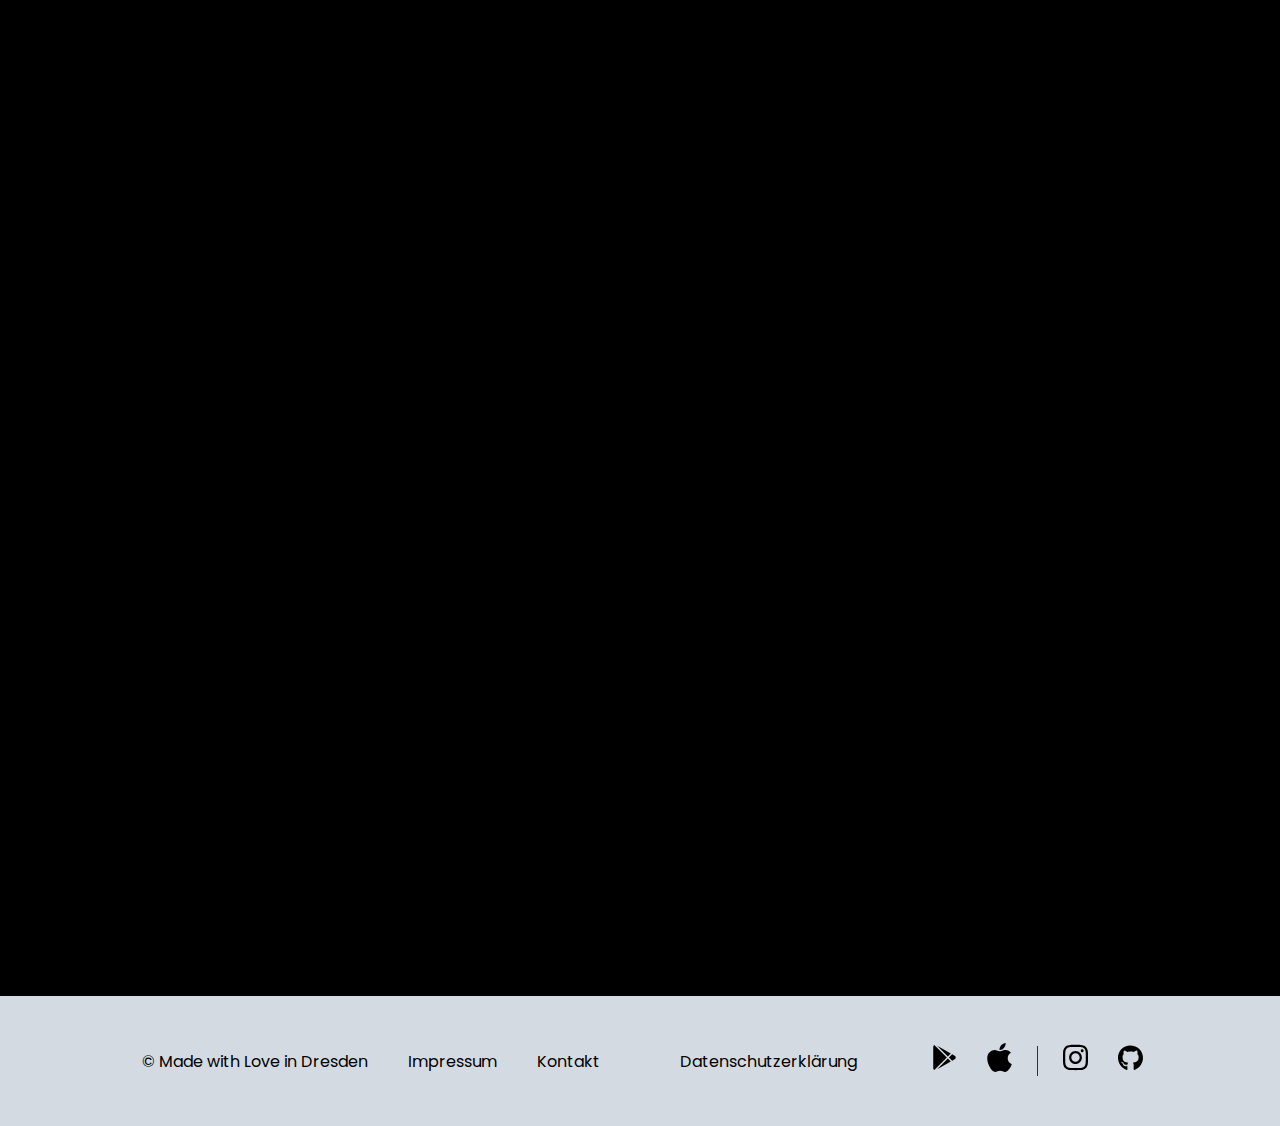
==== commit 4ebe3196: "fix: some grammatical fixes" ====
--- a/index.html
+++ b/index.html
@@ -24,7 +24,7 @@
         
         <div class="left" data-aos="zoom-in-right">
             <h1 class="first_title"><strong>Vitzapp</strong>
-            <h2>Die offizielle App des Vitz</h2>
+            <h2>Die offizielle App des Vitz.</h2>
             <a href="https://apple.com"> <!--Link zum Google Play Store-->
                 <img src="assets/img/google-play-badge.png" alt="google play link" class='google-play-badge'>
                 </a>
@@ -70,7 +70,7 @@
             <h1>Plane deinen Tag</h1>
             <p class="description">Halte deine Aufgaben <strong>strukturiert</strong> und <strong>übersichtlich</strong>
                 fest!</p>
-            <p>more</p>
+            
         </div>
         <div class="right" data-aos="zoom-in-left">
             <img src="assets/screenshots/todolist-phone.png" alt="todolist screenshot">
@@ -167,6 +167,7 @@
         </div>
     </div>
 -->
+<!--Link zu TickIt, das nicht mehr vorhanden ist xD-->
     <div class="page">
         <div class="left right">
             <div data-aos="zoom-in-bottom">
